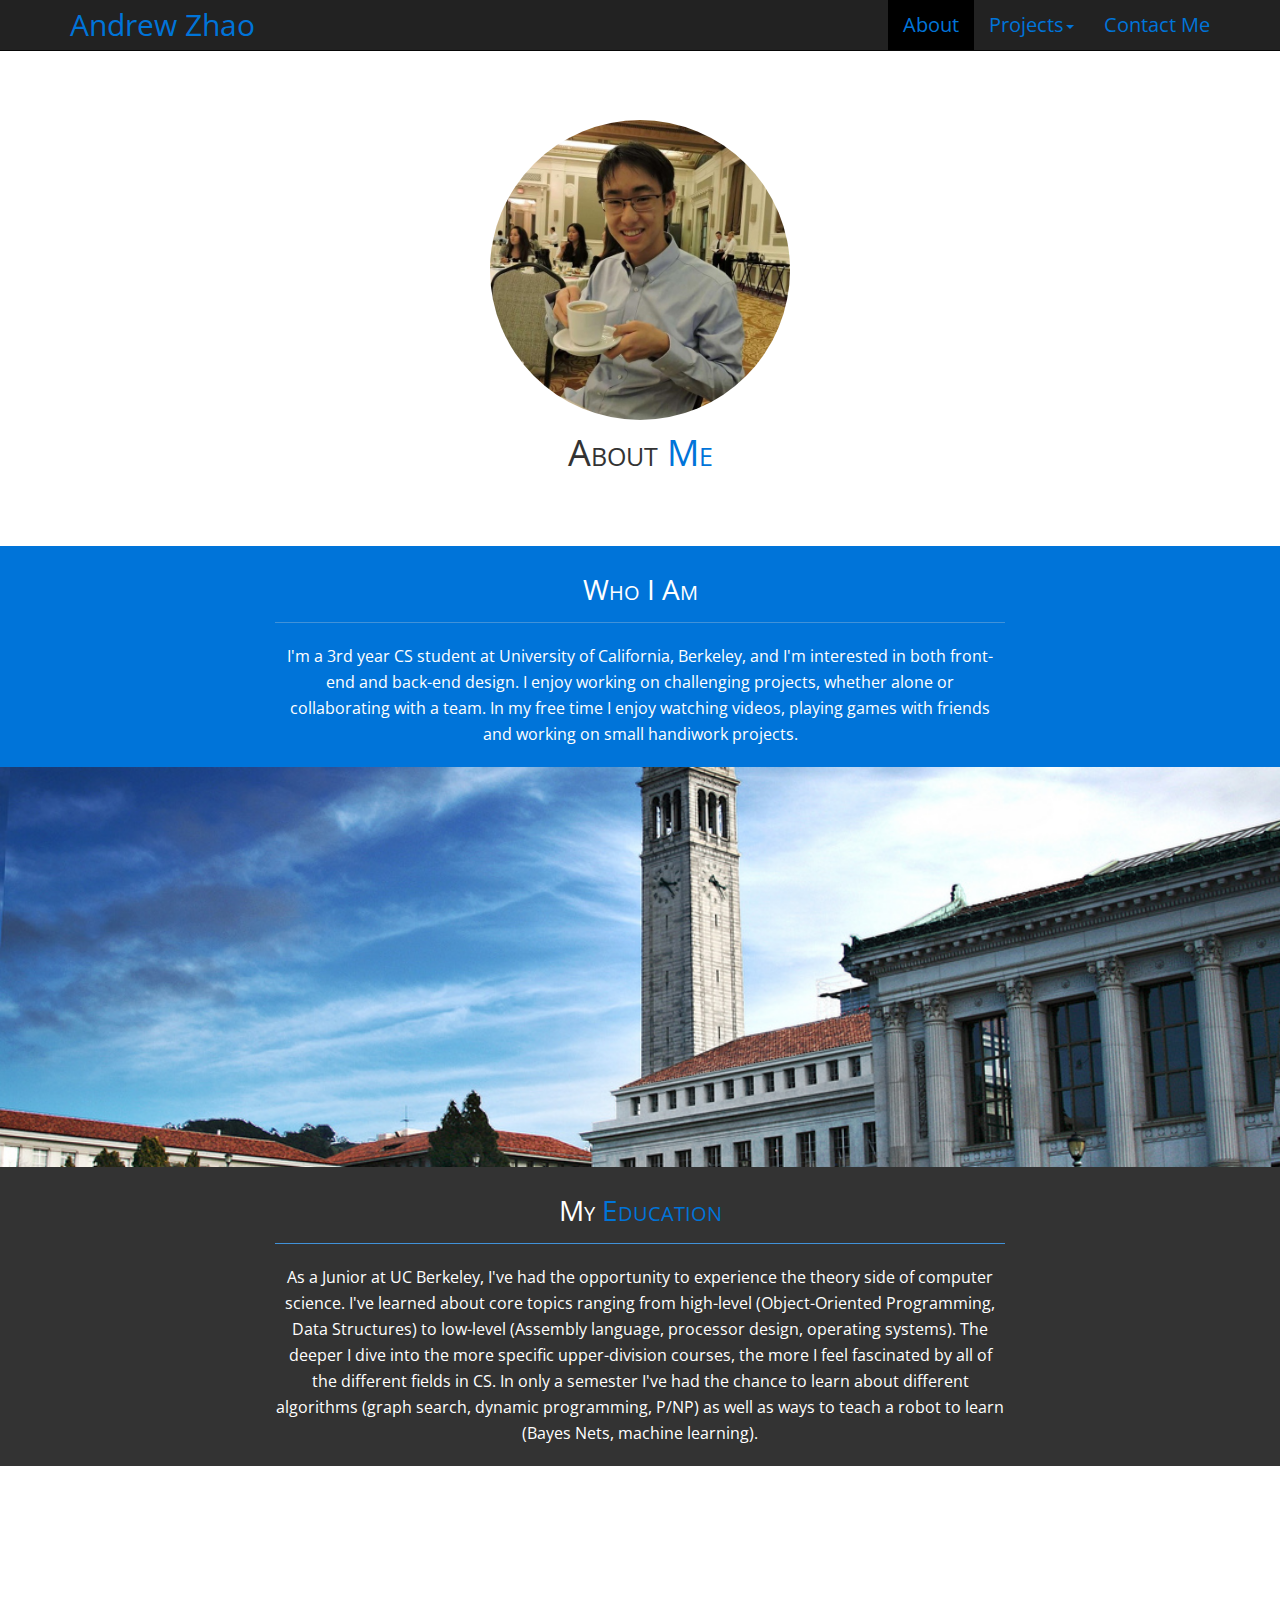
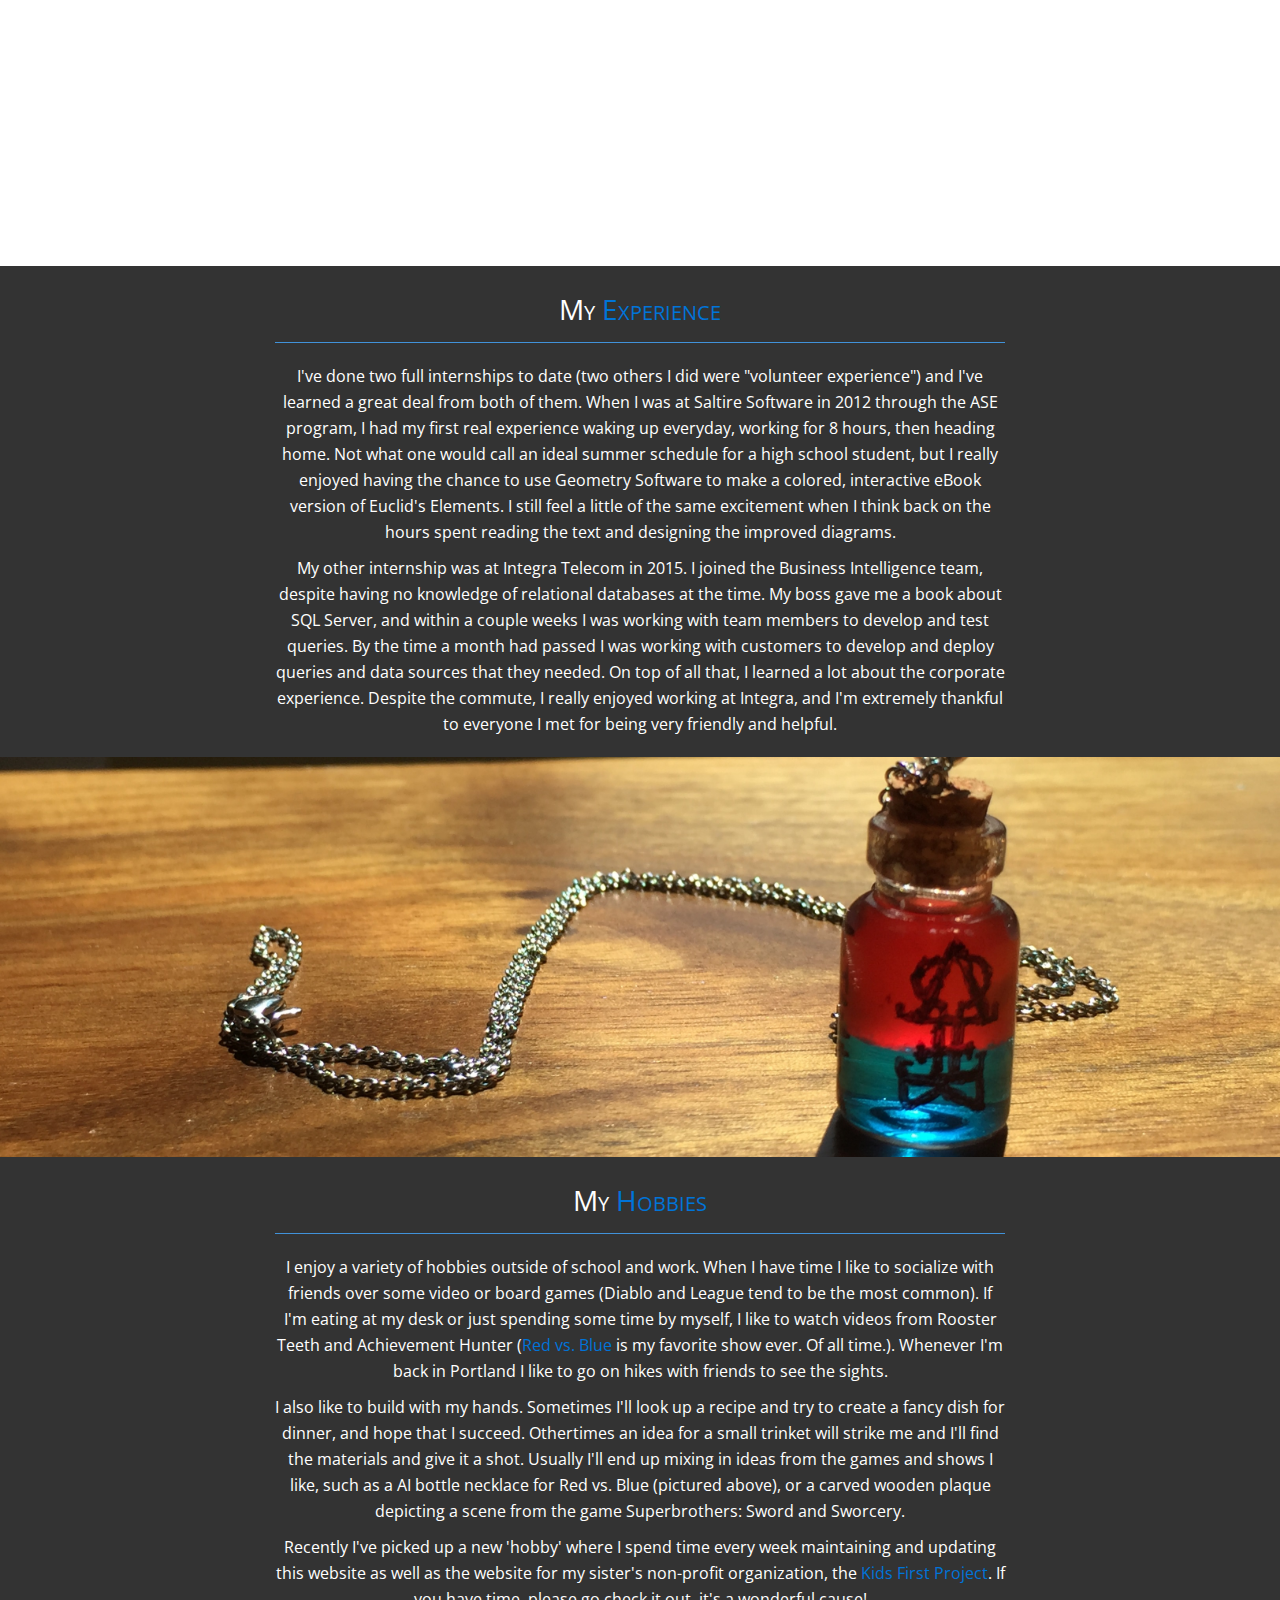
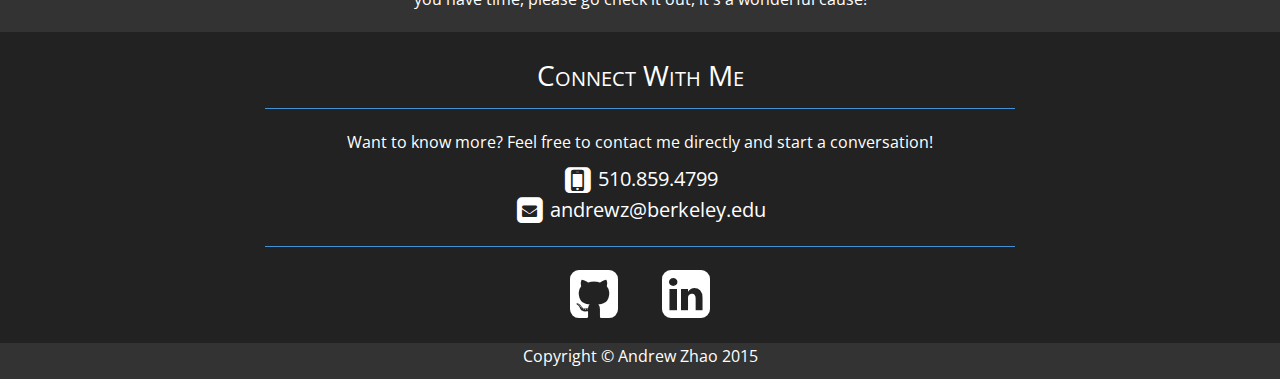
==== about.html @ 6370801f "Add about.html" ====
<!DOCTYPE html>
<html lang="en">

<head>

    <meta charset="utf-8">
    <meta http-equiv="X-UA-Compatible" content="IE=edge">
    <!-- Ensure proper mobile rendering + touch zoom -->
    <meta name="viewport" content="width=device-width, initial-scale=1">
    <meta name="description" content="">
    <meta name="author" content="">

    <title>Andrew Zhao | About</title>

    <!-- Bootstrap Core CSS -->
    <link href="css/bootstrap.min.css" rel="stylesheet">

    <!-- Font Awesome -->
    <link href="font-awesome/css/font-awesome.min.css" rel="stylesheet" type="text/css">
    
    <!-- Navbar Modification CSS -->
    <link href="css/navbar.css" rel="stylesheet">
    
    <!-- Style CSS -->
    <link href="css/style.css" rel="stylesheet">
    
    <!-- Font CSS -->
    <link href="css/font.css" rel="stylesheet">
    
    <!-- HTML5 Shim and Respond.js IE8 support of HTML5 elements and media queries -->
    <!-- WARNING: Respond.js doesn't work if you view the page via file:// -->
    <!--[if lt IE 9]>
        <script src="https://oss.maxcdn.com/libs/html5shiv/3.7.0/html5shiv.js"></script>
        <script src="https://oss.maxcdn.com/libs/respond.js/1.4.2/respond.min.js"></script>
    <![endif]-->

</head>

<body>

    <!-- Navigation -->
    <nav class="navbar navbar-inverse navbar-fixed-top" role="navigation">
        <div class="container">
            <!-- Brand and toggle get grouped for better mobile display -->
            <div class="navbar-header">
                <button type="button" class="navbar-toggle" data-toggle="collapse" data-target="#bs-example-navbar-collapse-1">
                    <span class="sr-only">Toggle navigation</span>
                    <span class="icon-bar"></span>
                    <span class="icon-bar"></span>
                    <span class="icon-bar"></span>
                </button>
                <a class="navbar-brand" href="index.html">Andrew Zhao</a>
            </div>
            <!-- Collect the nav links, forms, and other content for toggling -->
            <div class="collapse navbar-collapse" id="bs-example-navbar-collapse-1">
                <ul class="nav navbar-nav navbar-right">
                    <li class="active">
                        <a href="about.html">About</a>
                    </li>
                    <li class="dropdown">
                        <a href="projects.html" class="dropdown-toggle" data-toggle="dropdown">Projects<b class="caret"></b></a>

                        <ul class="dropdown-menu">
                            <li><a href="projects.html" class="">Overview</a></li>
                            <li><a href="personal.html" class="">Personal Projects</a></li>
                            <li><a href="class.html" class="">Class Projects</a></li>
                        </ul>
                    </li>
                    <li><a href="contact.html" class="">Contact Me</a></li>
                </ul>
            </div>
            <!-- /.navbar-collapse -->
        </div>
        <!-- /.container -->
    </nav>

    <!-- Page Content -->
    <header>
        <div class="container">
            <div class="row">
                <div class="col-md-8 col-md-offset-2 about-intro">
                    <img src="images/about/profile-event.jpg" class="img-circle img-reponsive center-block" width="300" height="300" alt="I don't actually drink coffee, but the smell is nice.">
                    <h1>About <span style="color:#0074d9">Me</span></h1>
                </div>
            </div>
        </div>
    </header>
    
    <section class="bg-primary">
        <div class="container">
            <div class="col-md-8 col-md-offset-2">
                <h2>Who I Am</h2>
                <hr>
                <p>I'm a 3rd year CS student at University of California, Berkeley, and I'm interested in both front-end and back-end design. I enjoy working on challenging projects, whether alone or collaborating with a team. In my free time I enjoy watching videos, playing games with friends and working on small handiwork projects.</p>
            </div>
        </div>
    </section>
    
    <section class="bg-about-education">
    </section>
    
    <section class="bg-gray">
        <div class="container">
            <div class="col-md-8 col-md-offset-2">
                <h2>My <span style="color:#0074d9">Education</span></h2>
                <hr>
                <p>As a Junior at UC Berkeley, I've had the opportunity to experience the theory side of computer science. I've learned about core topics ranging from high-level (Object-Oriented Programming, Data Structures) to low-level (Assembly language, processor design, operating systems). The deeper I dive into the more specific upper-division courses, the more I feel fascinated by all of the different fields in CS. In only a semester I've had the chance to learn about different algorithms (graph search, dynamic programming, P/NP) as well as ways to teach a robot to learn (Bayes Nets, machine learning).</p>
            </div>
        </div>
    </section>
    
    <section class="bg-about-experience">
    </section>
    
    <section class="bg-gray">
        <div class="container">
            <div class="col-md-8 col-md-offset-2">
                <h2>My <span style="color:#0074d9">Experience</span></h2>
                <hr>
                <p>I've done two full internships to date (two others I did were "volunteer experience") and I've learned a great deal from both of them. When I was at Saltire Software in 2012 through the ASE program, I had my first real experience waking up everyday, working for 8 hours, then heading home. Not what one would call an ideal summer schedule for a high school student, but I really enjoyed having the chance to use Geometry Software to make a colored, interactive eBook version of Euclid's Elements. I still feel a little of the same excitement when I think back on the hours spent reading the text and designing the improved diagrams.</p>
                <p>My other internship was at Integra Telecom in 2015. I joined the Business Intelligence team, despite having no knowledge of relational databases at the time. My boss gave me a book about SQL Server, and within a couple weeks I was working with team members to develop and test queries. By the time a month had passed I was working with customers to develop and deploy queries and data sources that they needed. On top of all that, I learned a lot about the corporate experience. Despite the commute, I really enjoyed working at Integra, and I'm extremely thankful to everyone I met for being very friendly and helpful.</p>
            </div>
        </div>
    </section>
    
    <section class="bg-about-hobbies">
    </section>
    
    <section class="bg-gray">
        <div class="container">
            <div class="col-md-8 col-md-offset-2">
                <h2>My <span style="color:#0074d9">Hobbies</span></h2>
                <hr>
                <p>I enjoy a variety of hobbies outside of school and work. When I have time I like to socialize with friends over some video or board games (Diablo and League tend to be the most common). If I'm eating at my desk or just spending some time by myself, I like to watch videos from Rooster Teeth and Achievement Hunter (<a href="https://roosterteeth.com/show/red-vs-blue"><span style="color:#0074d9">Red vs. Blue</span></a> is my favorite show ever. Of all time.). Whenever I'm back in Portland I like to go on hikes with friends to see the sights.</p>
                <p>I also like to build with my hands. Sometimes I'll look up a recipe and try to create a fancy dish for dinner, and hope that I succeed. Othertimes an idea for a small trinket will strike me and I'll find the materials and give it a shot. Usually I'll end up mixing in ideas from the games and shows I like, such as a AI bottle necklace for Red vs. Blue (pictured above), or a carved wooden plaque depicting a scene from the game Superbrothers: Sword and Sworcery.</p>
                <p>Recently I've picked up a new 'hobby' where I spend time every week maintaining and updating this website as well as the website for my sister's non-profit organization, the <a href="kidsfirstproject.org"><span style="color:#0074d9">Kids First Project</span></a>. If you have time, please go check it out, it's a wonderful cause!</p>
            </div>
        </div>
    </section>
    
    <!-- Contact -->
    <section class="contact">
        <div class="container">
            <div class="row">
                <div class="col-md-8 col-md-offset-2">
                    <h2>Connect With Me</h2>
                    <hr>
                    <p>Want to know more? Feel free to contact me directly and start a conversation!</p>
                    <div id="contact-info">
                        <div>
                            <a href="tel:510-859-4799">
                            <span class="fa-stack fa-2x">
                                <i class="fa fa-square fa-stack-2x text-primary fa-inverse"></i>
                                <i class="fa fa-mobile fa-stack-2x"></i>
                            </span>
                            510.859.4799
                        </a>
                        </div>
                        <div>
                            <a href="mailto:andrewz@berkeley.edu">
                                <span class="fa-stack fa-2x">
                                    <i class="fa fa-square fa-stack-2x text-primary fa-inverse"></i>
                                    <i class="fa fa-envelope fa-stack-1x"></i>
                                </span>
                                andrewz@berkeley.edu
                            </a>
                        </div>
                    </div>
                    <hr>
                    <ul class="list-inline center-block text-center" id="follow">
                        <li>
                            <a href="https://github.com/andrew-zhao">
                                <i class="fa fa-4x fa-github-square fa-inverse"></i>
                            </a>
                        </li>
                        <li>
                            <a href="www.linkedin.com/in/zhaoandrew">
                                <i class="fa fa-4x fa-linkedin-square fa-inverse"></i>
                            </a>
                        </li>
                    </ul>
                </div>
            </div>
        </div>
    </section>
    
    <!-- Footer -->
    <footer class="bg-gray">
        <div class="row">
            <div class="col-lg-12">
                <p>Copyright &copy; Andrew Zhao 2015</p>
            </div>
        </div>
    </footer>

    <!-- jQuery -->
    <script src="js/jquery.js"></script>

    <!-- Bootstrap Core JavaScript -->
    <script src="js/bootstrap.min.js"></script>

</body>

</html>
---- css/navbar.css ----
.navbar-nav > li > a {
    font-size:20px;
    padding-top:15px !important;
}

.navbar {
    min-height:50px !important;
}

.navbar-brand {
    font-size: 30px;
    padding-top: 15px;
}

.navbar-nav > .active {
    color:#fff;
    background-color: #000 !important;
}

.navbar-nav > .active > a,
.navbar-nav > .active > a:hover,
.navbar-nav > .active > a:focus {
    color:#fff;
    background-color: #000 !important;
}

.navbar-collapse {
    max-height: 50px;
}

body {
    padding-top: 70px;
}
---- css/style.css ----
header {
    padding-top: 50px;
    padding-bottom:70px;
}
    

#profile {
    text-align: center;
    vertical-align: middle;
}

#greeting {
    display: flex;
    height:200px;
}

#greeting div {
    align-self: center;
}

section {
    padding-top:10px;
    padding-bottom:10px;
}

/* Section designs */

.bg-primary {
    background-color:#0074d9;
    text-align: center;
}

.bg-white {
    background-color:#fff;
    text-align: center;
}

.bg-gray {
    background-color:#333333;
    text-align: center;
    color: #fff;
}

.contact {
    background-color:#222222;
    text-align: center;
    color: #fff;
}

/* Project Carousel styling */

#projectCarousel {
    min-height: 50%;
    max-height: 60%;
}

#projectCarousel .item,
#projectCarousel .item.active,
#projectCarousel .carousel-inner {
    height: 400px;
}

#projectCarousel .carousel-inner .item .col-xs-6 {
    max-width: 49%;
    overflow: hidden;
}

#projectCarousel .carousel-inner .item .col-xs-6 img {
    width: 100%;
    height: 100%;
    background-position: center;
    background-size: cover;
    overflow: hidden;
}

/* More Contact Section styling */

#contact-info div a {
    color: #fff;
    font-size:20px;
}

#contact-info div a span {
    color: #222222;
    font-size:15px;
}

#follow li {
    padding-left: 20px;
    padding-right: 20px;
}

/* About Me styling */

.about-intro h1 {
    text-align: center;
}

/* My Education background image */

@media screen and (max-height: 999px) {
    .bg-about-education {
        height: 400px;
        overflow: hidden;
        background-image:url("../images/about/UCBerkeleyCampus.jpg");
        background-size: cover;
        background-position: center;
    }
}

@media screen and (min-height: 1000px) {
    .bg-about-education {
        height: 600px;
        overflow: hidden;
        background-image:url("../images/about/UCBerkeleyCampus.jpg");
        background-size: cover;
        background-position: center;
    }
}

/* My Experience background image */

@media screen and (max-height: 999px) {
    .bg-about-experience {
        height: 400px;
        overflow: hidden;
        background-image:url("../images/about/experiences.jpg");
        background-size: cover;
        background-position: center;
    }
}

@media screen and (min-height: 1000px) {
    .bg-about-experience {
        height: 600px;
        overflow: hidden;
        background-image:url("../images/about/experiences.jpg");
        background-size: cover;
        background-position: center;
    }
}

/* My Hobbies background image */

@media screen and (max-height: 999px) {
    .bg-about-hobbies {
        height: 400px;
        overflow: hidden;
        background-image:url("../images/about/theta-bottle.jpg");
        background-size: cover;
        background-position: center;
    }
}

@media screen and (min-height: 1000px) {
    .bg-about-hobbies {
        height: 600px;
        overflow: hidden;
        background-image:url("../images/about/theta-bottle.jpg");
        background-size: cover;
        background-position: center;
    }
}
---- css/font.css ----
@import url(http://fonts.googleapis.com/css?family=Open+Sans:300);

body {
    -webkit-animation-delay: 0.1s;
    -webkit-animation-name: fontfix;
    -webkit-animation-duration: 0.1s;
    -webkit-animation-iteration-count: 1;
    -webkit-animation-timing-function: linear;
}

@-webkit-keyframes fontfix {
    from { opacity: 1; }
    to   { opacity: 1; }
}

h1 {
	font-family: 'Open Sans', sans-serif;
	font-size: 36px;
	font-style: normal;
	font-variant: small-caps;
	font-weight: normal;
	line-height: 26px;
}

h2 {
	font-family: 'Open Sans', sans-serif;
	font-size: 28px;
	font-style: normal;
	font-variant: small-caps;
	font-weight: normal;
	line-height: 26px;
}

h3, h4, h5, h6 {
	font-family: 'Open Sans', sans-serif;
	font-size: 24px;
	font-style: normal;
	font-variant: small-caps;
	font-weight: normal;
	line-height: 26px;
}

a, li {
    font-family: 'Open Sans', sans-serif;
}

p {
	font-family: 'Open Sans', sans-serif;
	font-size: 16px;
	font-style: normal;
	font-variant: normal;
	font-weight: 400;
	line-height: 26px;
}

blockquote {
	font-family: 'Open Sans', sans-serif;
	font-size: 20px;
	font-style: normal;
	font-variant: normal;
	font-weight: bold;
	line-height: 26px;
}

pre {
	font-family: 'Open Sans', sans-serif;
	font-size: 13px;
	font-style: normal;
	font-variant: normal;
	font-weight: normal;
	line-height: 26px;
}
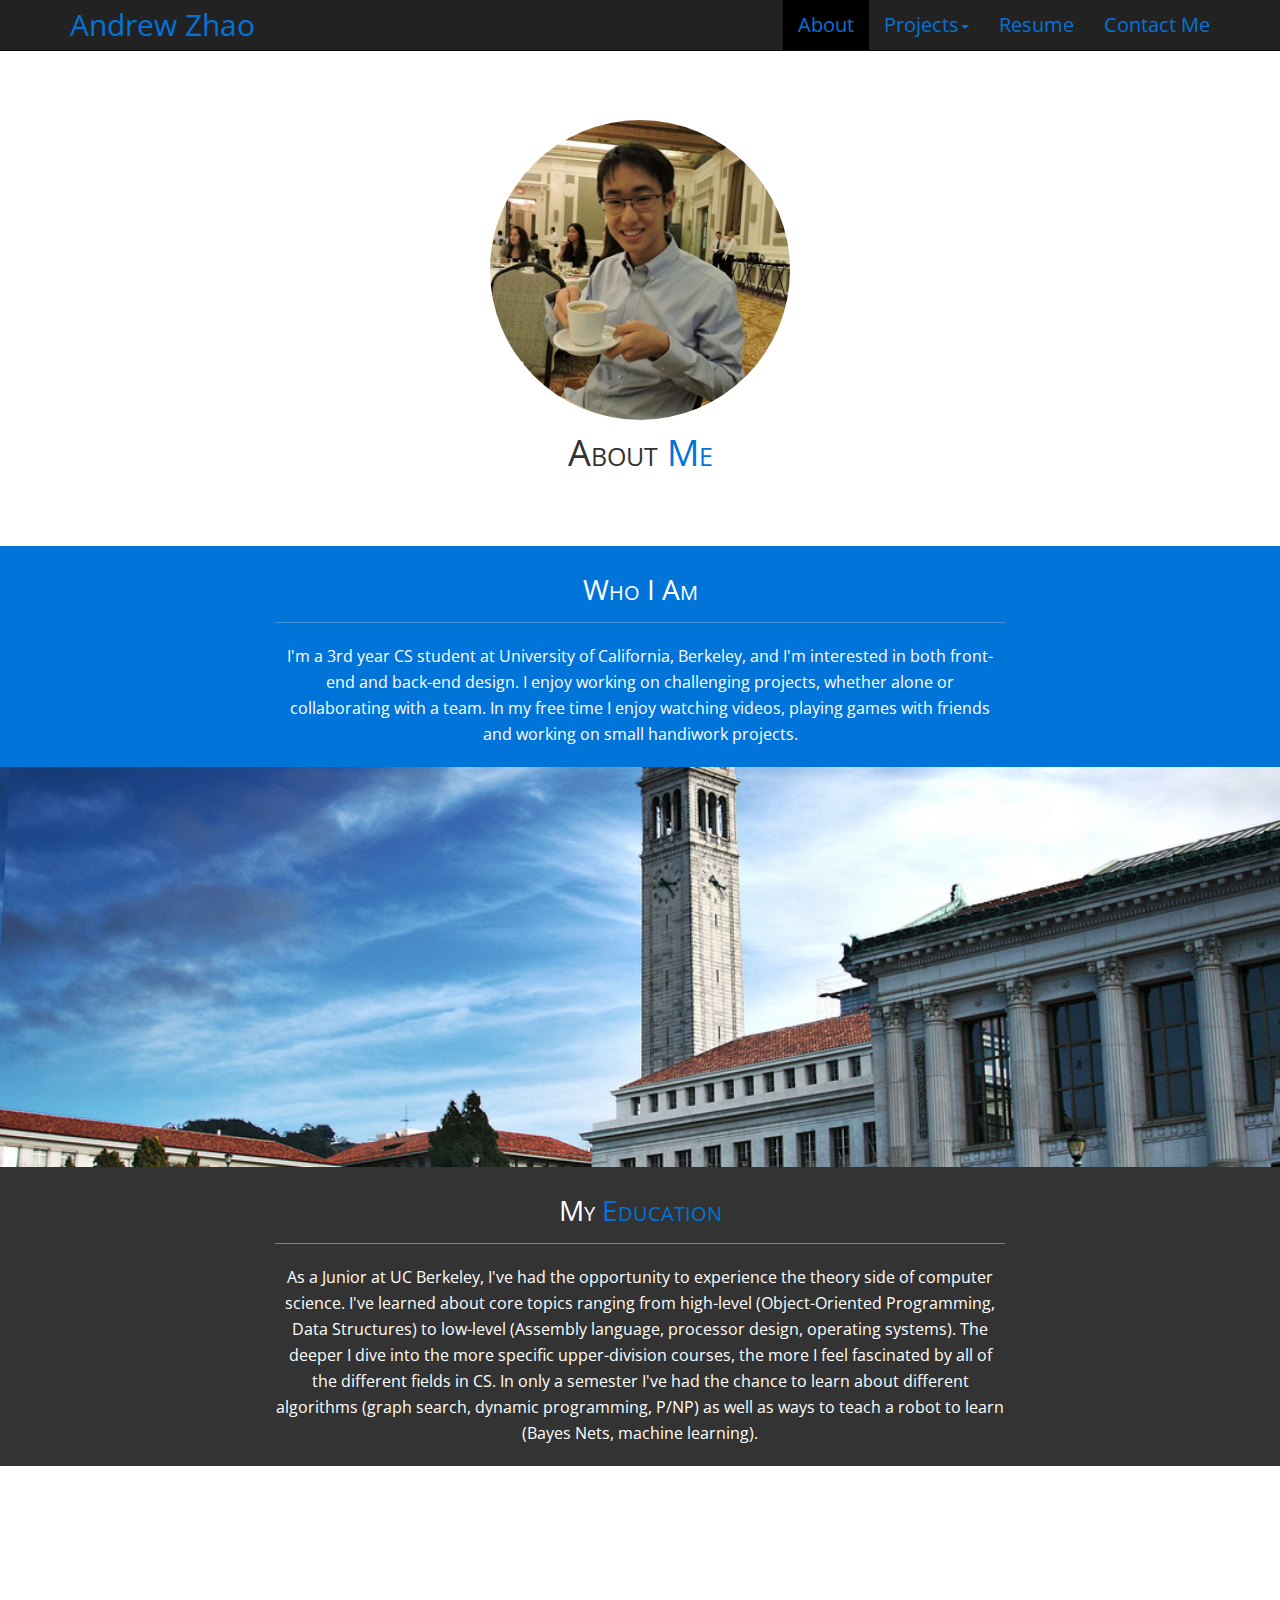
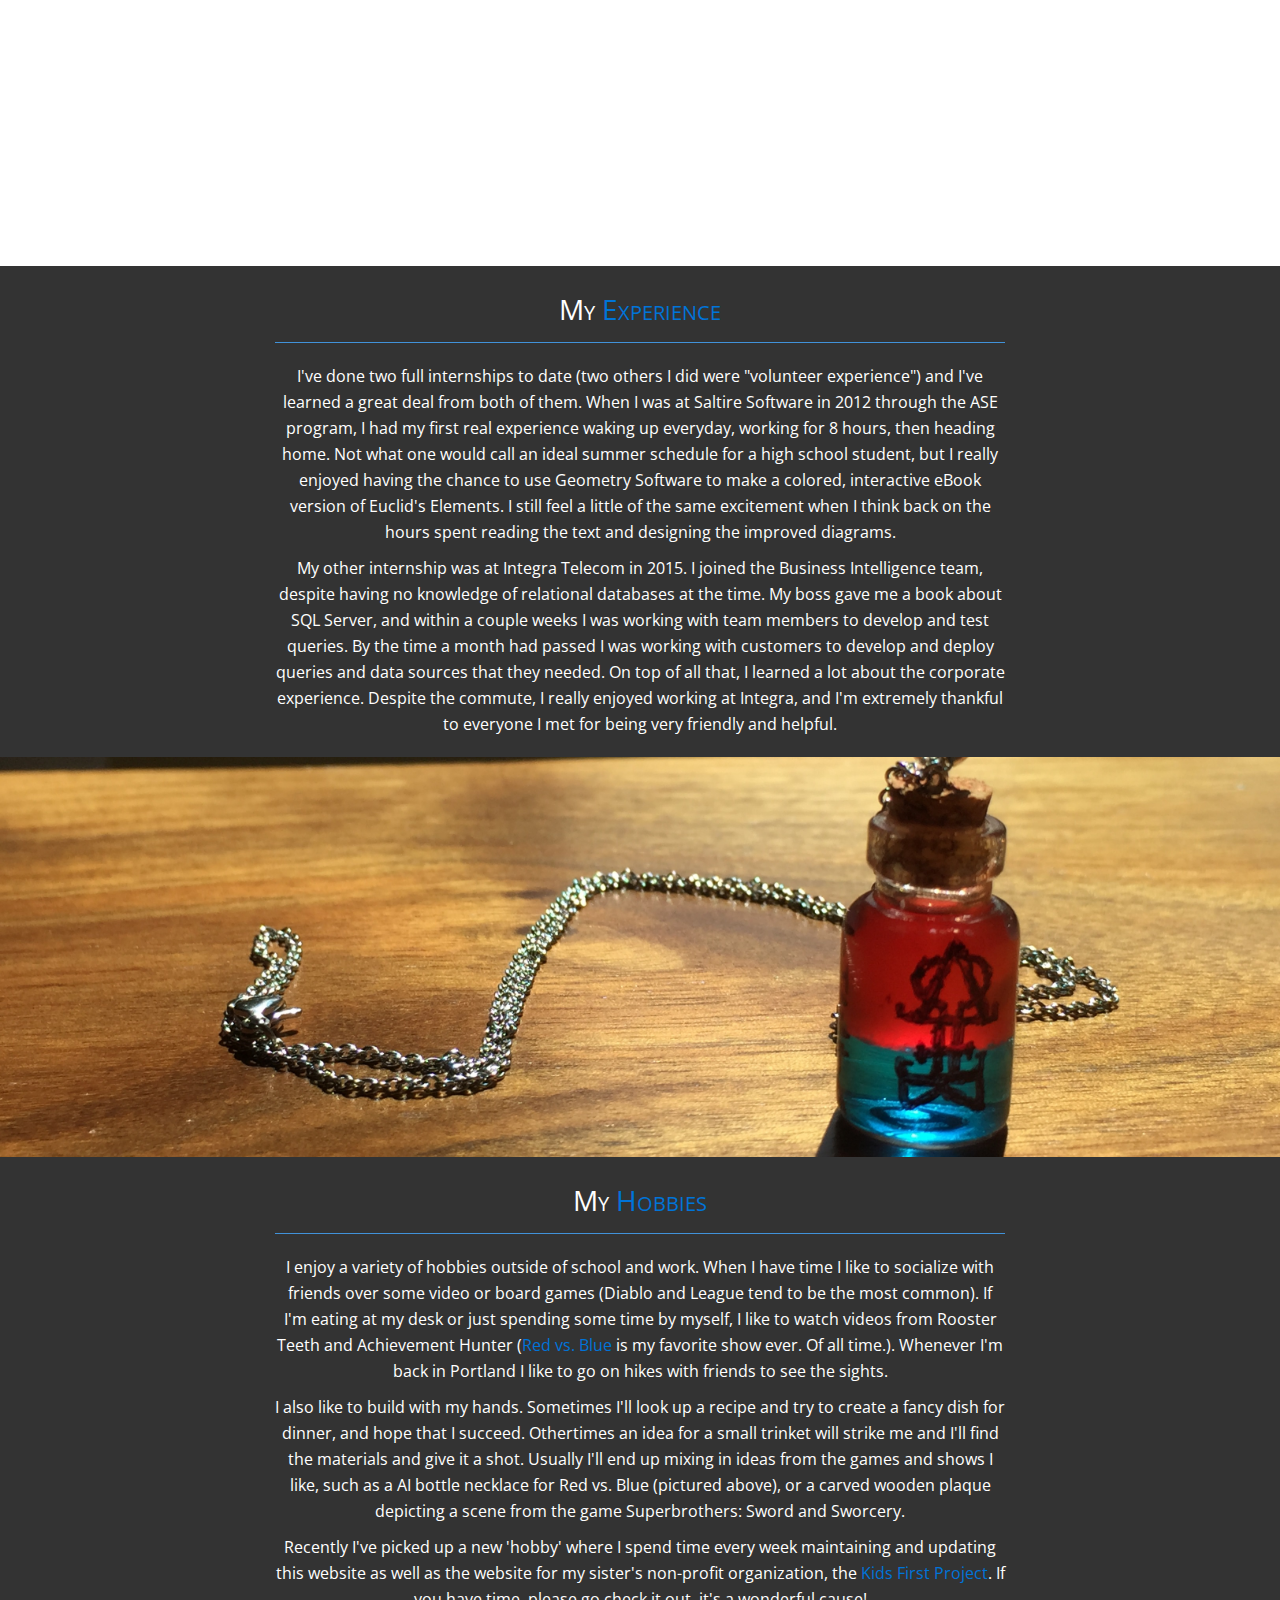
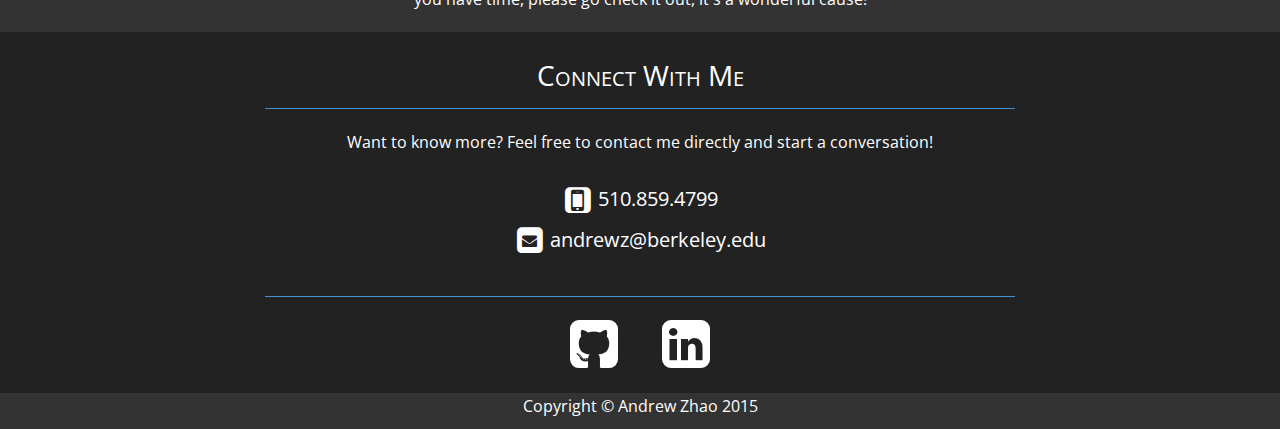
==== commit 0fababcc: "Add Resume" ====
--- a/about.html
+++ b/about.html
@@ -66,6 +66,7 @@
                             <li><a href="class.html" class="">Class Projects</a></li>
                         </ul>
                     </li>
+                    <li><a href="contact.html#resume" class="">Resume</a></li>
                     <li><a href="contact.html" class="">Contact Me</a></li>
                 </ul>
             </div>
--- a/css/style.css
+++ b/css/style.css
@@ -67,13 +67,21 @@
 
 #projectCarousel .carousel-inner .item .col-xs-6 img {
     width: 100%;
-    height: 100%;
-    background-position: center;
-    background-size: cover;
+    max-height 400px;
     overflow: hidden;
 }
 
 /* More Contact Section styling */
+
+#contact-info {
+    padding-top: 15px;
+    padding-bottom: 15px;
+}
+
+#contact-info div {
+    padding-top: 5px;
+    padding-bottom: 5px;
+}
 
 #contact-info div a {
     color: #fff;
@@ -160,4 +168,62 @@
         background-size: cover;
         background-position: center;
     }
+}
+
+/* Project Portfolio styling */
+
+.project-portfolio .row .col-md-7 img {
+    max-height: 450px;
+}
+
+.skills-list {
+    padding-top:10px;
+    padding-bottom:10px;
+}
+
+.skills-list li:first-child {
+    border: 1px solid #000000;
+    border-radius: 5px;
+}
+
+.skills-list .skill-html {
+    border-radius: 5px;
+    background-color:#4488dd;
+    color:white;
+}
+
+.skills-list .skill-CSS {
+    border-radius: 5px;
+    background-color:#4488dd;
+    color:white;
+}
+
+.skills-list .skill-js {
+    border-radius: 5px;
+    background-color:#4488dd;
+    color:white;
+}
+
+.skills-list .skill-bootstrap {
+    border-radius: 5px;
+    background-color:#4488dd;
+    color:white;
+}
+
+.skills-list .skill-rails {
+    border-radius: 5px;
+    background-color:#dd4455;
+    color:white;
+}
+
+.skills-list .skill-MSS {
+    border-radius: 5px;
+    background-color:#dd4455;
+    color:white;
+}
+
+.skills-list .skill-python {
+    border-radius: 5px;
+    background-color:#dd9955;
+    color:white;
 }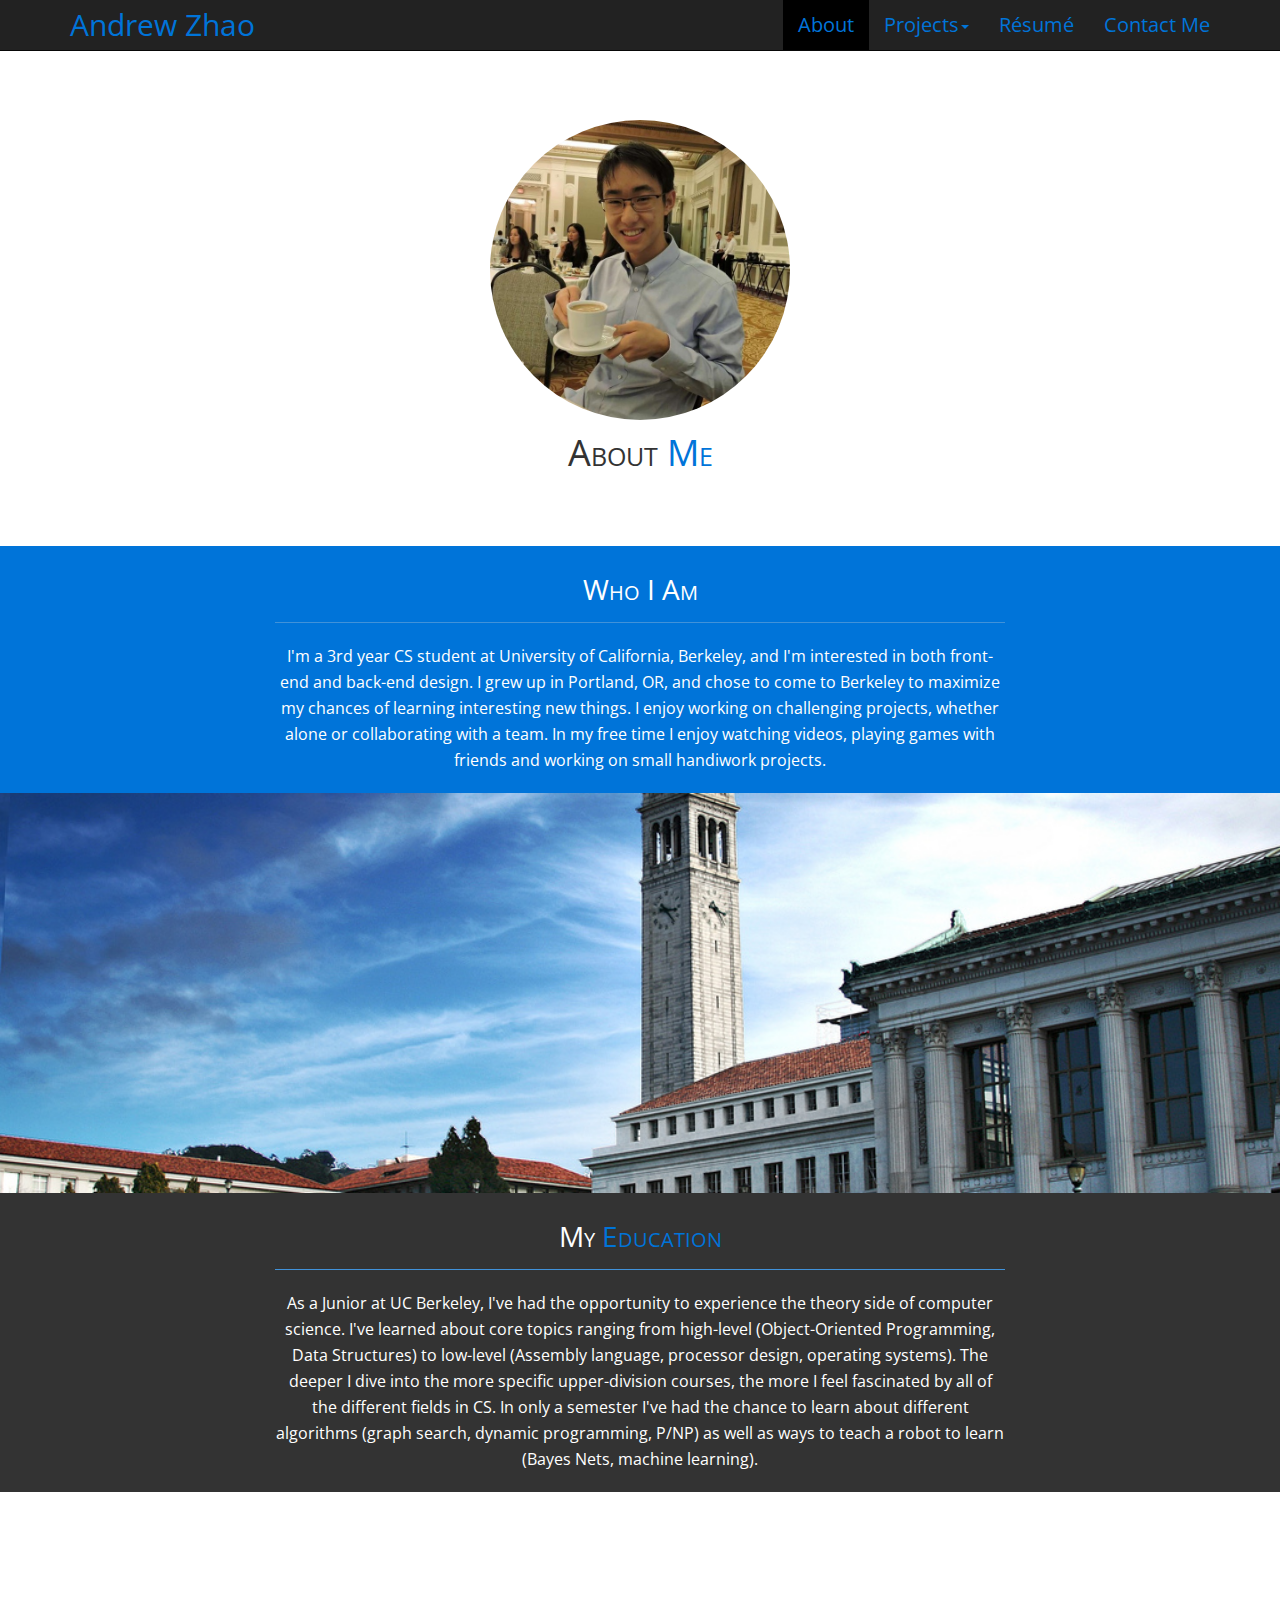
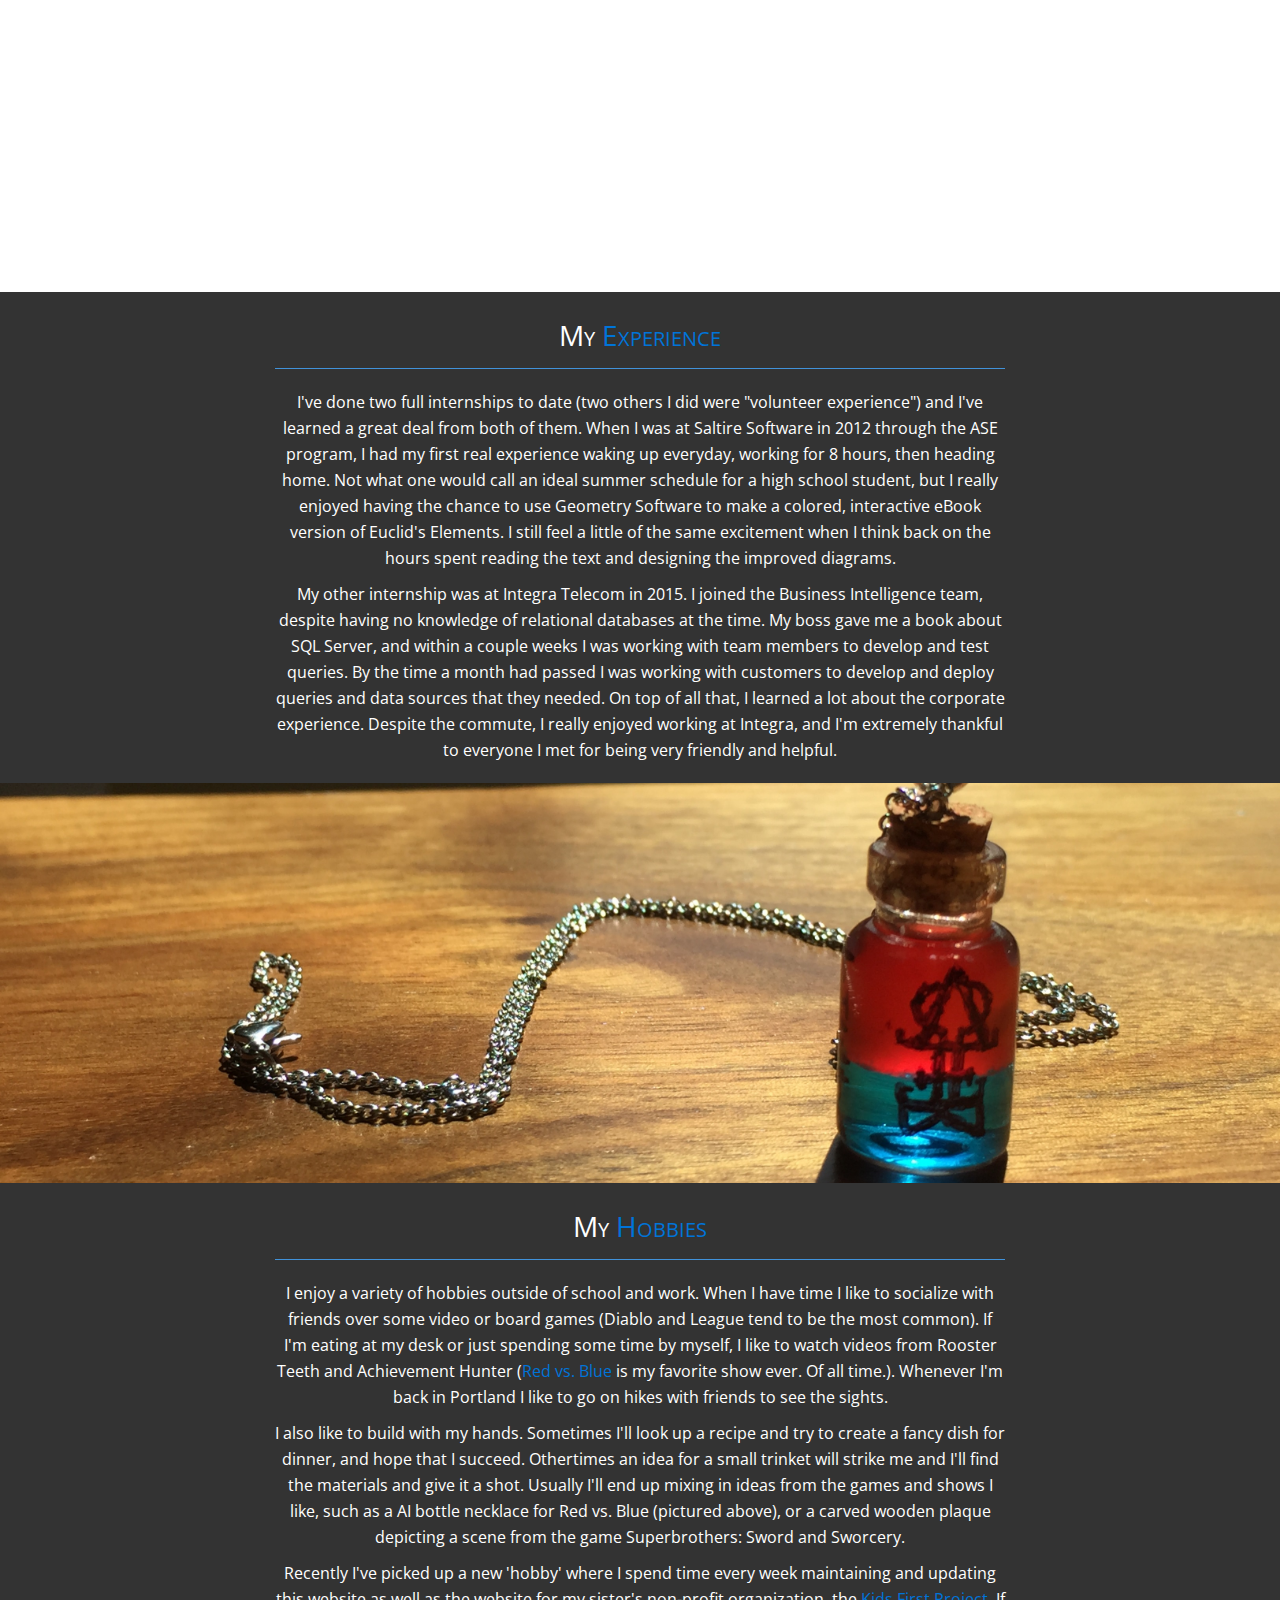
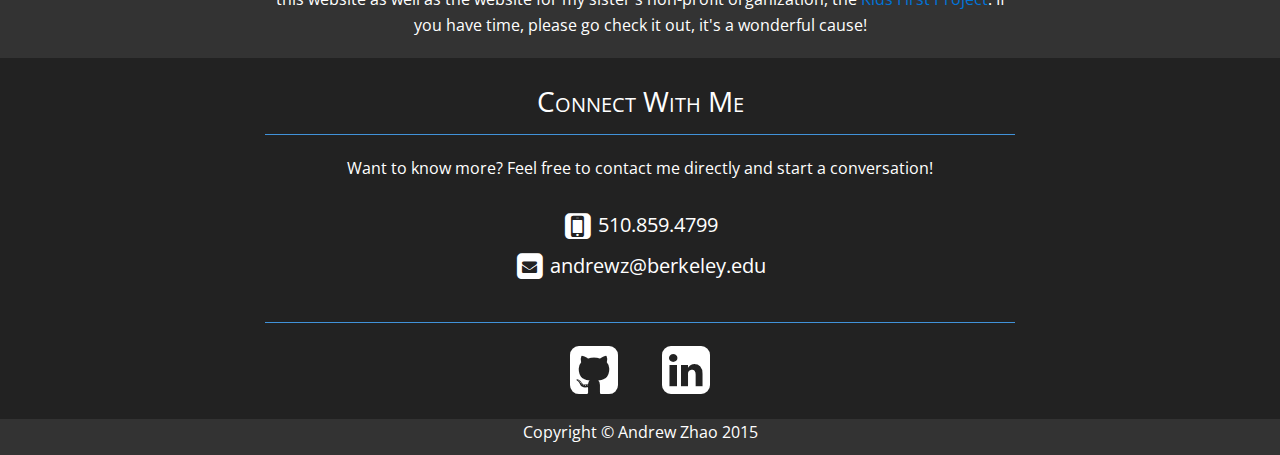
==== commit 779a758d: "Change resume to résumé" ====
--- a/about.html
+++ b/about.html
@@ -66,7 +66,7 @@
                             <li><a href="class.html" class="">Class Projects</a></li>
                         </ul>
                     </li>
-                    <li><a href="contact.html#resume" class="">Resume</a></li>
+                    <li><a href="contact.html#resume" class="">Résumé</a></li>
                     <li><a href="contact.html" class="">Contact Me</a></li>
                 </ul>
             </div>
@@ -92,7 +92,7 @@
             <div class="col-md-8 col-md-offset-2">
                 <h2>Who I Am</h2>
                 <hr>
-                <p>I'm a 3rd year CS student at University of California, Berkeley, and I'm interested in both front-end and back-end design. I enjoy working on challenging projects, whether alone or collaborating with a team. In my free time I enjoy watching videos, playing games with friends and working on small handiwork projects.</p>
+                <p>I'm a 3rd year CS student at University of California, Berkeley, and I'm interested in both front-end and back-end design. I grew up in Portland, OR, and chose to come to Berkeley to maximize my chances of learning interesting new things. I enjoy working on challenging projects, whether alone or collaborating with a team. In my free time I enjoy watching videos, playing games with friends and working on small handiwork projects.</p>
             </div>
         </div>
     </section>
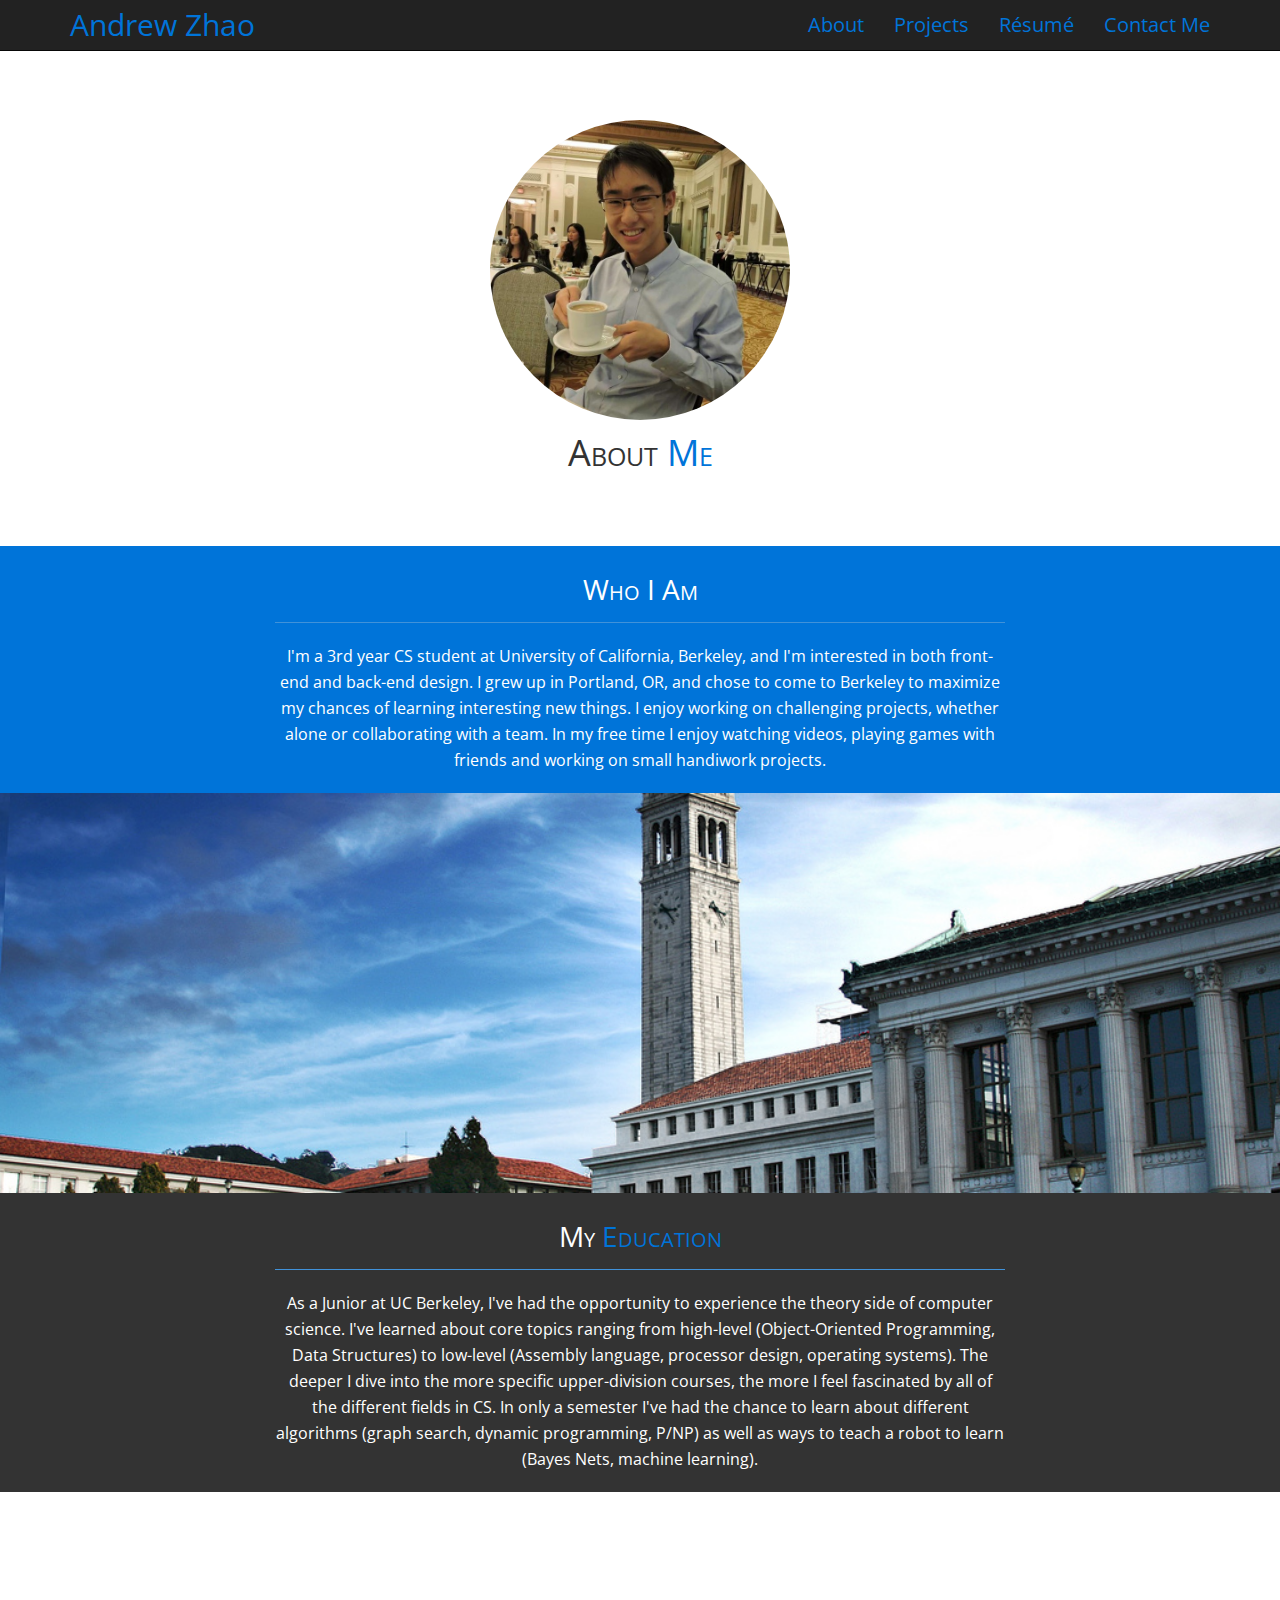
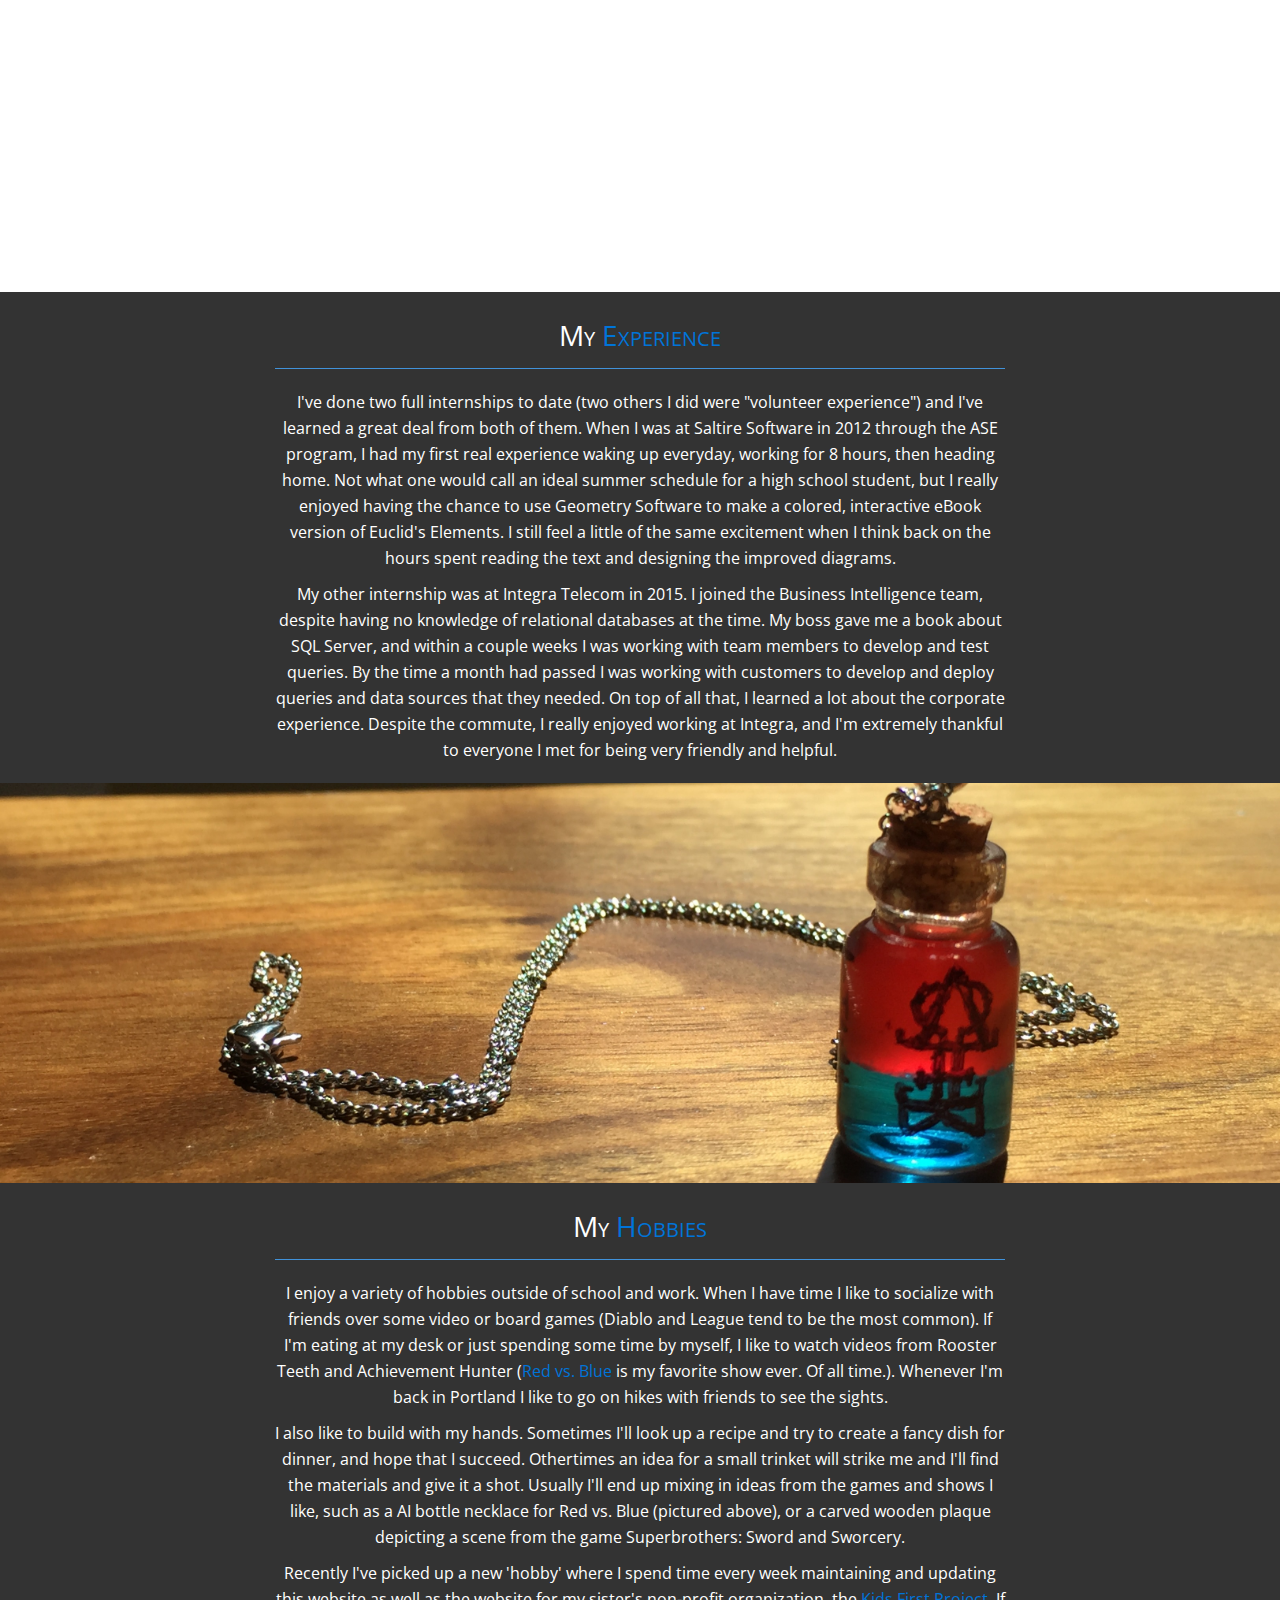
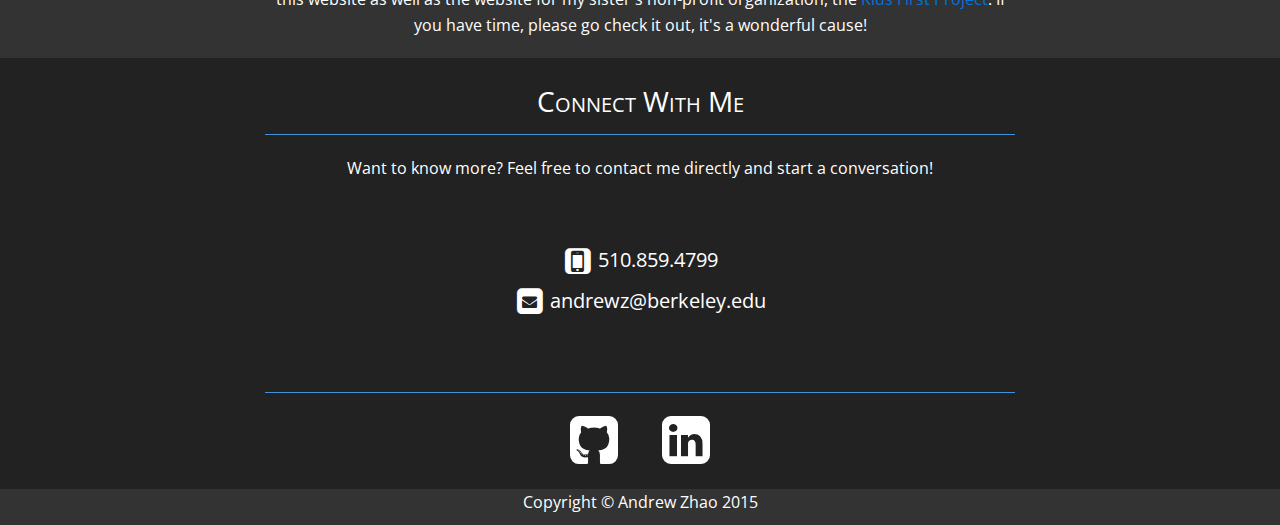
==== commit c415dc7a: "Consolidated Projects Pages" ====
--- a/about.html
+++ b/about.html
@@ -54,19 +54,9 @@
             <!-- Collect the nav links, forms, and other content for toggling -->
             <div class="collapse navbar-collapse" id="bs-example-navbar-collapse-1">
                 <ul class="nav navbar-nav navbar-right">
-                    <li class="active">
-                        <a href="about.html">About</a>
-                    </li>
-                    <li class="dropdown">
-                        <a href="projects.html" class="dropdown-toggle" data-toggle="dropdown">Projects<b class="caret"></b></a>
-
-                        <ul class="dropdown-menu">
-                            <li><a href="projects.html" class="">Overview</a></li>
-                            <li><a href="personal.html" class="">Personal Projects</a></li>
-                            <li><a href="class.html" class="">Class Projects</a></li>
-                        </ul>
-                    </li>
-                    <li><a href="contact.html#resume" class="">Résumé</a></li>
+                    <li><a href="about.html">About</a></li>
+                    <li><a href="projects.html" class="">Projects</a></li>
+                    <li><a href="resume.html" class="">Résumé</a></li>
                     <li><a href="contact.html" class="">Contact Me</a></li>
                 </ul>
             </div>
--- a/css/style.css
+++ b/css/style.css
@@ -172,6 +172,10 @@
 
 /* Project Portfolio styling */
 
+.project-portfolio {
+    padding-bottom: 30px;
+}
+
 .project-portfolio .row .col-md-7 img {
     max-height: 450px;
 }
@@ -186,44 +190,39 @@
     border-radius: 5px;
 }
 
-.skills-list .skill-html {
+.skills-list .skill-html,
+.skills-list .skill-CSS,
+.skills-list .skill-js,
+.skills-list .skill-bootstrap {
     border-radius: 5px;
     background-color:#4488dd;
     color:white;
 }
 
-.skills-list .skill-CSS {
-    border-radius: 5px;
-    background-color:#4488dd;
-    color:white;
-}
-
-.skills-list .skill-js {
-    border-radius: 5px;
-    background-color:#4488dd;
-    color:white;
-}
-
-.skills-list .skill-bootstrap {
-    border-radius: 5px;
-    background-color:#4488dd;
-    color:white;
-}
-
-.skills-list .skill-rails {
+.skills-list .skill-rails,
+.skills-list .skill-MSS {
     border-radius: 5px;
     background-color:#dd4455;
     color:white;
 }
 
-.skills-list .skill-MSS {
-    border-radius: 5px;
-    background-color:#dd4455;
-    color:white;
-}
-
-.skills-list .skill-python {
+.skills-list .skill-python,
+.skills-list .skill-geometry-expressions,
+.skills-list .skill-iBook {
     border-radius: 5px;
     background-color:#dd9955;
     color:white;
+}
+
+/* Contact Styling */
+.contact-header {
+    padding-top: 150px;
+    padding-bottom: 70px;
+    margin-top: 0px;
+    margin-top: 0px;
+}
+
+.contact .container .row .col-md-8 #contact-info {
+    padding-top: 50px;
+    padding-bottom: 50px;
 }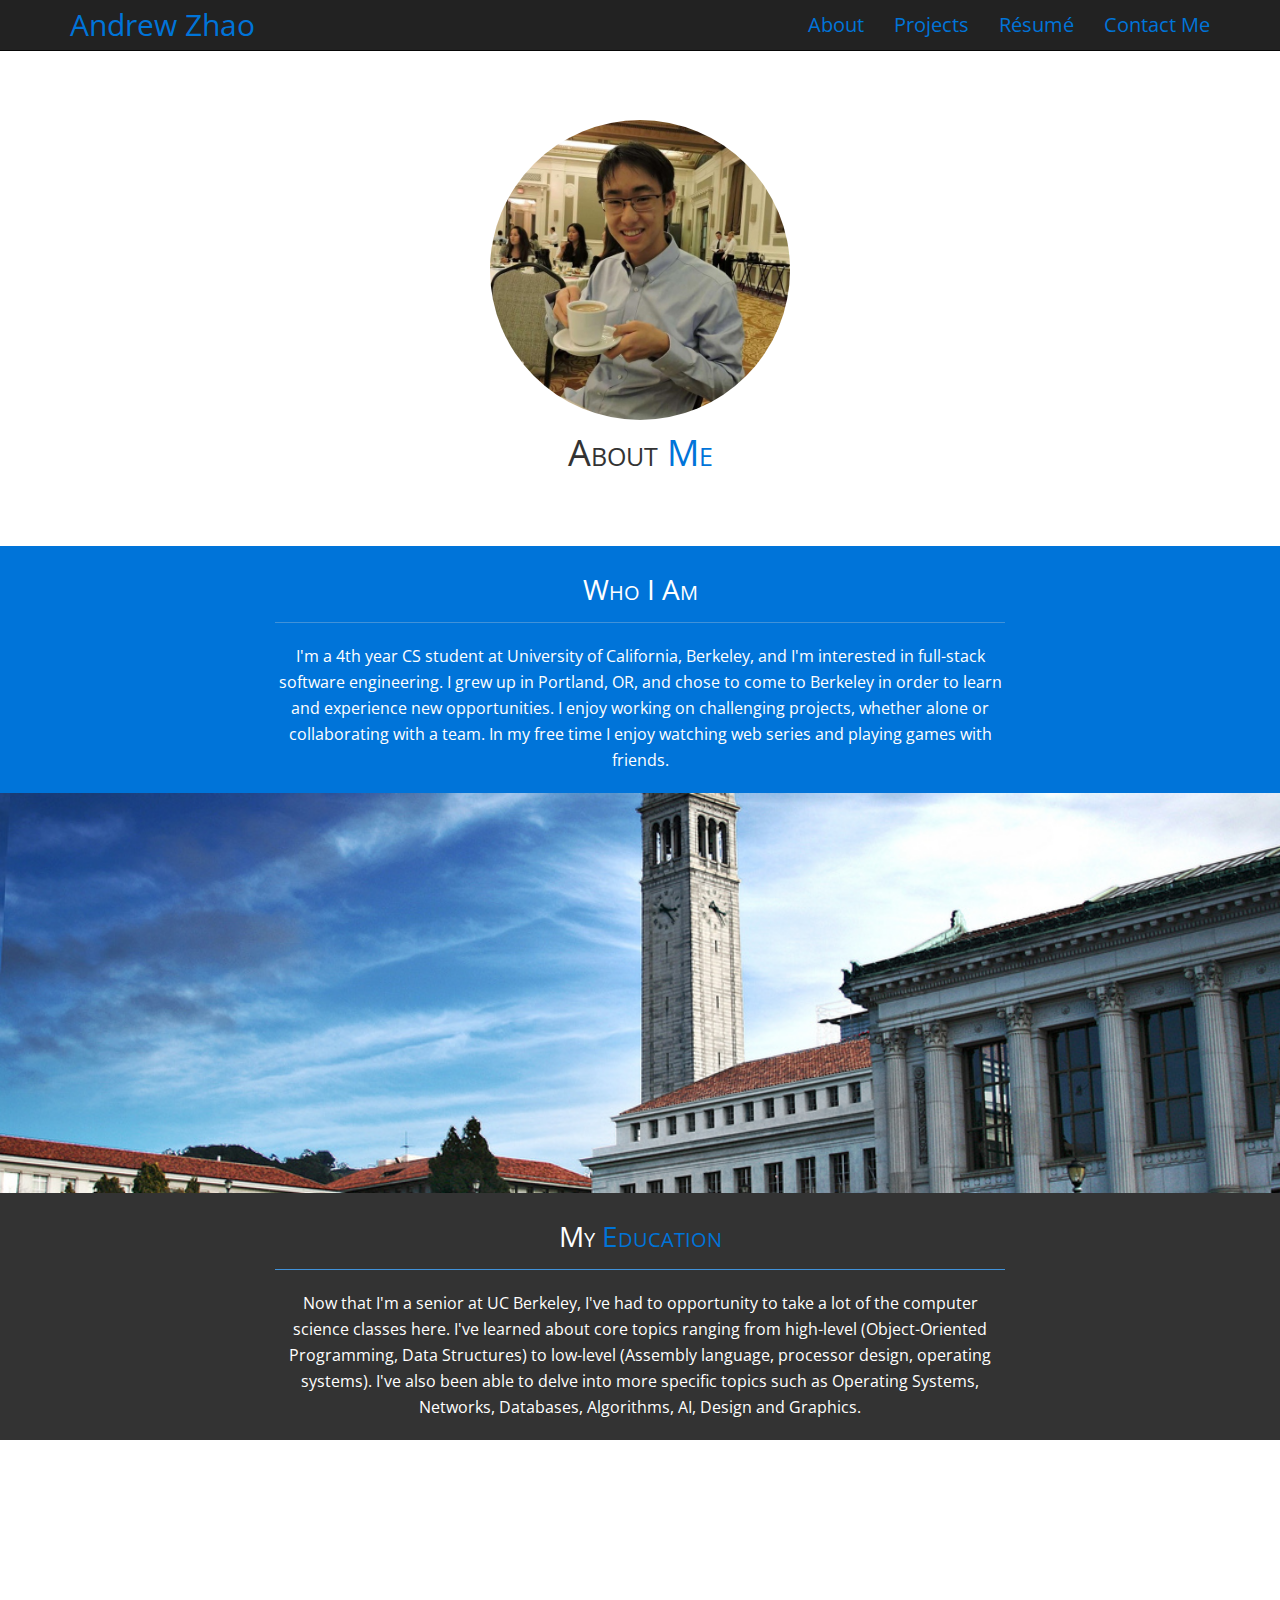
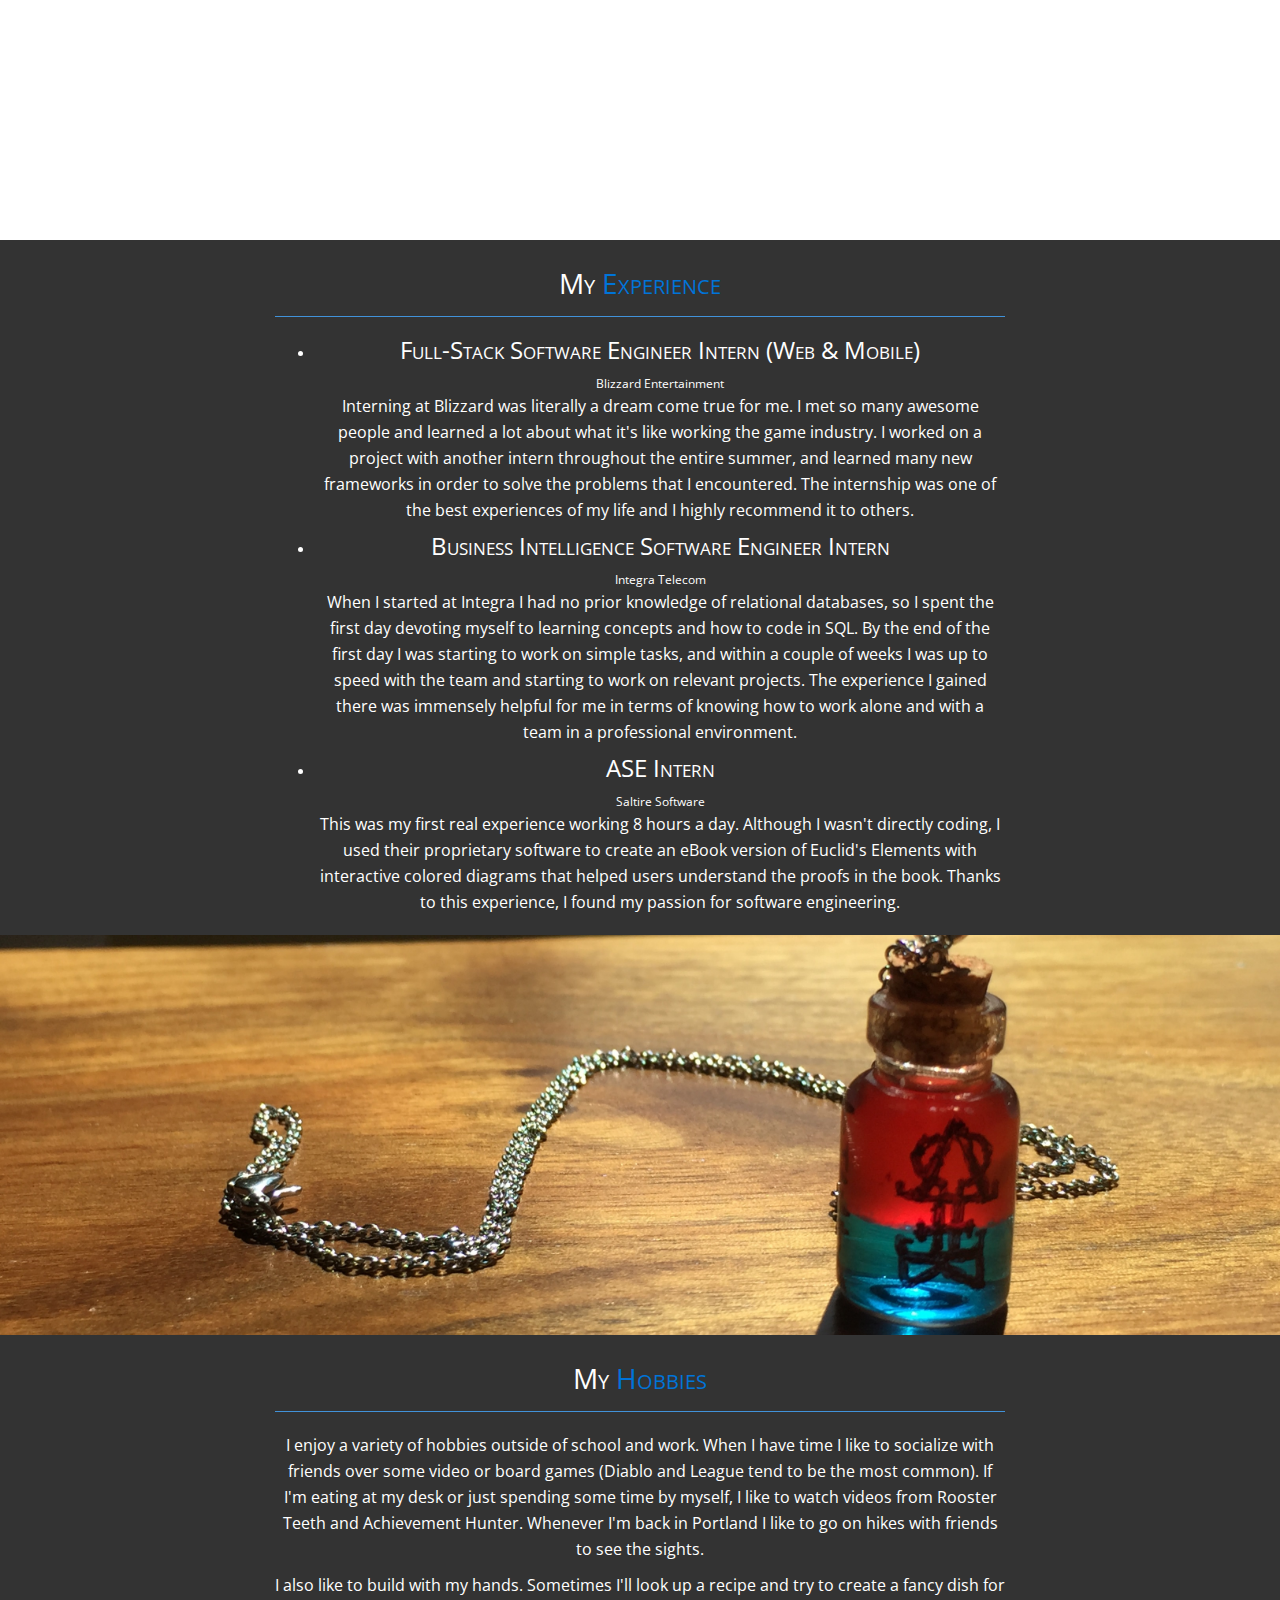
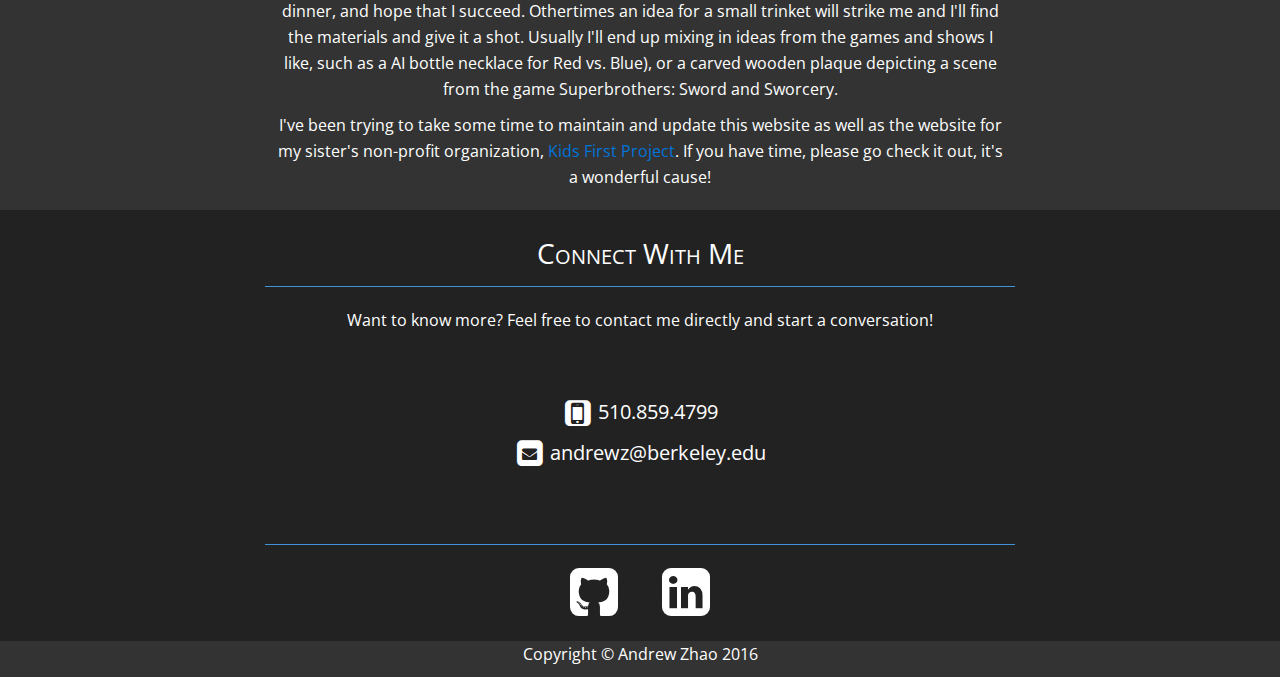
==== commit 75937db6: "Update Information and Footers" ====
--- a/about.html
+++ b/about.html
@@ -17,16 +17,16 @@
 
     <!-- Font Awesome -->
     <link href="font-awesome/css/font-awesome.min.css" rel="stylesheet" type="text/css">
-    
+
     <!-- Navbar Modification CSS -->
     <link href="css/navbar.css" rel="stylesheet">
-    
+
     <!-- Style CSS -->
     <link href="css/style.css" rel="stylesheet">
-    
+
     <!-- Font CSS -->
     <link href="css/font.css" rel="stylesheet">
-    
+
     <!-- HTML5 Shim and Respond.js IE8 support of HTML5 elements and media queries -->
     <!-- WARNING: Respond.js doesn't work if you view the page via file:// -->
     <!--[if lt IE 9]>
@@ -76,59 +76,112 @@
             </div>
         </div>
     </header>
-    
+
     <section class="bg-primary">
         <div class="container">
             <div class="col-md-8 col-md-offset-2">
                 <h2>Who I Am</h2>
                 <hr>
-                <p>I'm a 3rd year CS student at University of California, Berkeley, and I'm interested in both front-end and back-end design. I grew up in Portland, OR, and chose to come to Berkeley to maximize my chances of learning interesting new things. I enjoy working on challenging projects, whether alone or collaborating with a team. In my free time I enjoy watching videos, playing games with friends and working on small handiwork projects.</p>
-            </div>
-        </div>
-    </section>
-    
+                <p>
+                  I'm a 4th year CS student at University of California, Berkeley, and I'm interested in full-stack software engineering.
+                  I grew up in Portland, OR, and chose to come to Berkeley in order to learn and experience new opportunities.
+                  I enjoy working on challenging projects, whether alone or collaborating with a team. In my free time I enjoy
+                  watching web series and playing games with friends.
+                </p>
+            </div>
+        </div>
+    </section>
+
     <section class="bg-about-education">
     </section>
-    
+
     <section class="bg-gray">
         <div class="container">
             <div class="col-md-8 col-md-offset-2">
                 <h2>My <span style="color:#0074d9">Education</span></h2>
                 <hr>
-                <p>As a Junior at UC Berkeley, I've had the opportunity to experience the theory side of computer science. I've learned about core topics ranging from high-level (Object-Oriented Programming, Data Structures) to low-level (Assembly language, processor design, operating systems). The deeper I dive into the more specific upper-division courses, the more I feel fascinated by all of the different fields in CS. In only a semester I've had the chance to learn about different algorithms (graph search, dynamic programming, P/NP) as well as ways to teach a robot to learn (Bayes Nets, machine learning).</p>
-            </div>
-        </div>
-    </section>
-    
+                <p>
+                  Now that I'm a senior at UC Berkeley, I've had to opportunity to take a lot of the computer science classes here.
+                  I've learned about core topics ranging from high-level (Object-Oriented Programming, Data Structures) to low-level
+                  (Assembly language, processor design, operating systems). I've also been able to delve into more specific topics
+                  such as Operating Systems, Networks, Databases, Algorithms, AI, Design and Graphics.
+                </p>
+            </div>
+        </div>
+    </section>
+
     <section class="bg-about-experience">
     </section>
-    
+
     <section class="bg-gray">
         <div class="container">
             <div class="col-md-8 col-md-offset-2">
                 <h2>My <span style="color:#0074d9">Experience</span></h2>
                 <hr>
-                <p>I've done two full internships to date (two others I did were "volunteer experience") and I've learned a great deal from both of them. When I was at Saltire Software in 2012 through the ASE program, I had my first real experience waking up everyday, working for 8 hours, then heading home. Not what one would call an ideal summer schedule for a high school student, but I really enjoyed having the chance to use Geometry Software to make a colored, interactive eBook version of Euclid's Elements. I still feel a little of the same excitement when I think back on the hours spent reading the text and designing the improved diagrams.</p>
-                <p>My other internship was at Integra Telecom in 2015. I joined the Business Intelligence team, despite having no knowledge of relational databases at the time. My boss gave me a book about SQL Server, and within a couple weeks I was working with team members to develop and test queries. By the time a month had passed I was working with customers to develop and deploy queries and data sources that they needed. On top of all that, I learned a lot about the corporate experience. Despite the commute, I really enjoyed working at Integra, and I'm extremely thankful to everyone I met for being very friendly and helpful.</p>
-            </div>
-        </div>
-    </section>
-    
+                <ul>
+                  <li>
+                    <h4>Full-Stack Software Engineer Intern (Web & Mobile)</h4>
+                    <small>Blizzard Entertainment</small>
+                    <p>
+                      Interning at Blizzard was literally a dream come true for me. I met so many awesome people and learned a lot
+                      about what it's like working the game industry. I worked on a project with another intern throughout the entire
+                      summer, and learned many new frameworks in order to solve the problems that I encountered. The internship was
+                      one of the best experiences of my life and I highly recommend it to others.
+                    </p>
+                  </li>
+                  <li>
+                    <h4>Business Intelligence Software Engineer Intern</h4>
+                    <small>Integra Telecom</small>
+                    <p>
+                      When I started at Integra I had no prior knowledge of relational databases, so I spent the first day devoting
+                      myself to learning concepts and how to code in SQL. By the end of the first day I was starting to work on simple
+                      tasks, and within a couple of weeks I was up to speed with the team and starting to work on relevant projects.
+                      The experience I gained there was immensely helpful for me in terms of knowing how to work alone and with a team in a
+                      professional environment.
+                    </p>
+                  </li>
+                  <li>
+                    <h4>ASE Intern</h4>
+                    <small>Saltire Software</small>
+                    <p>
+                      This was my first real experience working 8 hours a day. Although I wasn't directly coding, I used their proprietary
+                      software to create an eBook version of Euclid's Elements with interactive colored diagrams that helped users
+                      understand the proofs in the book. Thanks to this experience, I found my passion for software engineering.
+                    </p>
+                  </li>
+                </ul>
+              </div>
+        </div>
+    </section>
+
     <section class="bg-about-hobbies">
     </section>
-    
+
     <section class="bg-gray">
         <div class="container">
             <div class="col-md-8 col-md-offset-2">
                 <h2>My <span style="color:#0074d9">Hobbies</span></h2>
                 <hr>
-                <p>I enjoy a variety of hobbies outside of school and work. When I have time I like to socialize with friends over some video or board games (Diablo and League tend to be the most common). If I'm eating at my desk or just spending some time by myself, I like to watch videos from Rooster Teeth and Achievement Hunter (<a href="https://roosterteeth.com/show/red-vs-blue"><span style="color:#0074d9">Red vs. Blue</span></a> is my favorite show ever. Of all time.). Whenever I'm back in Portland I like to go on hikes with friends to see the sights.</p>
-                <p>I also like to build with my hands. Sometimes I'll look up a recipe and try to create a fancy dish for dinner, and hope that I succeed. Othertimes an idea for a small trinket will strike me and I'll find the materials and give it a shot. Usually I'll end up mixing in ideas from the games and shows I like, such as a AI bottle necklace for Red vs. Blue (pictured above), or a carved wooden plaque depicting a scene from the game Superbrothers: Sword and Sworcery.</p>
-                <p>Recently I've picked up a new 'hobby' where I spend time every week maintaining and updating this website as well as the website for my sister's non-profit organization, the <a href="kidsfirstproject.org"><span style="color:#0074d9">Kids First Project</span></a>. If you have time, please go check it out, it's a wonderful cause!</p>
-            </div>
-        </div>
-    </section>
-    
+                <p>
+                  I enjoy a variety of hobbies outside of school and work. When I have time I like to socialize with friends over
+                  some video or board games (Diablo and League tend to be the most common). If I'm eating at my desk or just spending
+                  some time by myself, I like to watch videos from Rooster Teeth and Achievement Hunter. Whenever I'm back in Portland
+                  I like to go on hikes with friends to see the sights.
+                </p>
+                <p>
+                  I also like to build with my hands. Sometimes I'll look up a recipe and try to create a fancy dish for dinner, and
+                  hope that I succeed. Othertimes an idea for a small trinket will strike me and I'll find the materials and give it
+                  a shot. Usually I'll end up mixing in ideas from the games and shows I like, such as a AI bottle necklace for Red vs. Blue),
+                  or a carved wooden plaque depicting a scene from the game Superbrothers: Sword and Sworcery.
+                </p>
+                <p>
+                  I've been trying to take some time to maintain and update this website as well as the website for my sister's non-profit organization,
+                  <a href="kidsfirstproject.org"><span style="color:#0074d9">Kids First Project</span></a>.
+                  If you have time, please go check it out, it's a wonderful cause!</p>
+            </div>
+        </div>
+    </section>
+
     <!-- Contact -->
     <section class="contact">
         <div class="container">
@@ -165,7 +218,7 @@
                             </a>
                         </li>
                         <li>
-                            <a href="www.linkedin.com/in/zhaoandrew">
+                            <a href="https://www.linkedin.com/in/zhaoandrew">
                                 <i class="fa fa-4x fa-linkedin-square fa-inverse"></i>
                             </a>
                         </li>
@@ -174,12 +227,12 @@
             </div>
         </div>
     </section>
-    
+
     <!-- Footer -->
     <footer class="bg-gray">
         <div class="row">
             <div class="col-lg-12">
-                <p>Copyright &copy; Andrew Zhao 2015</p>
+                <p>Copyright &copy; Andrew Zhao 2016</p>
             </div>
         </div>
     </footer>
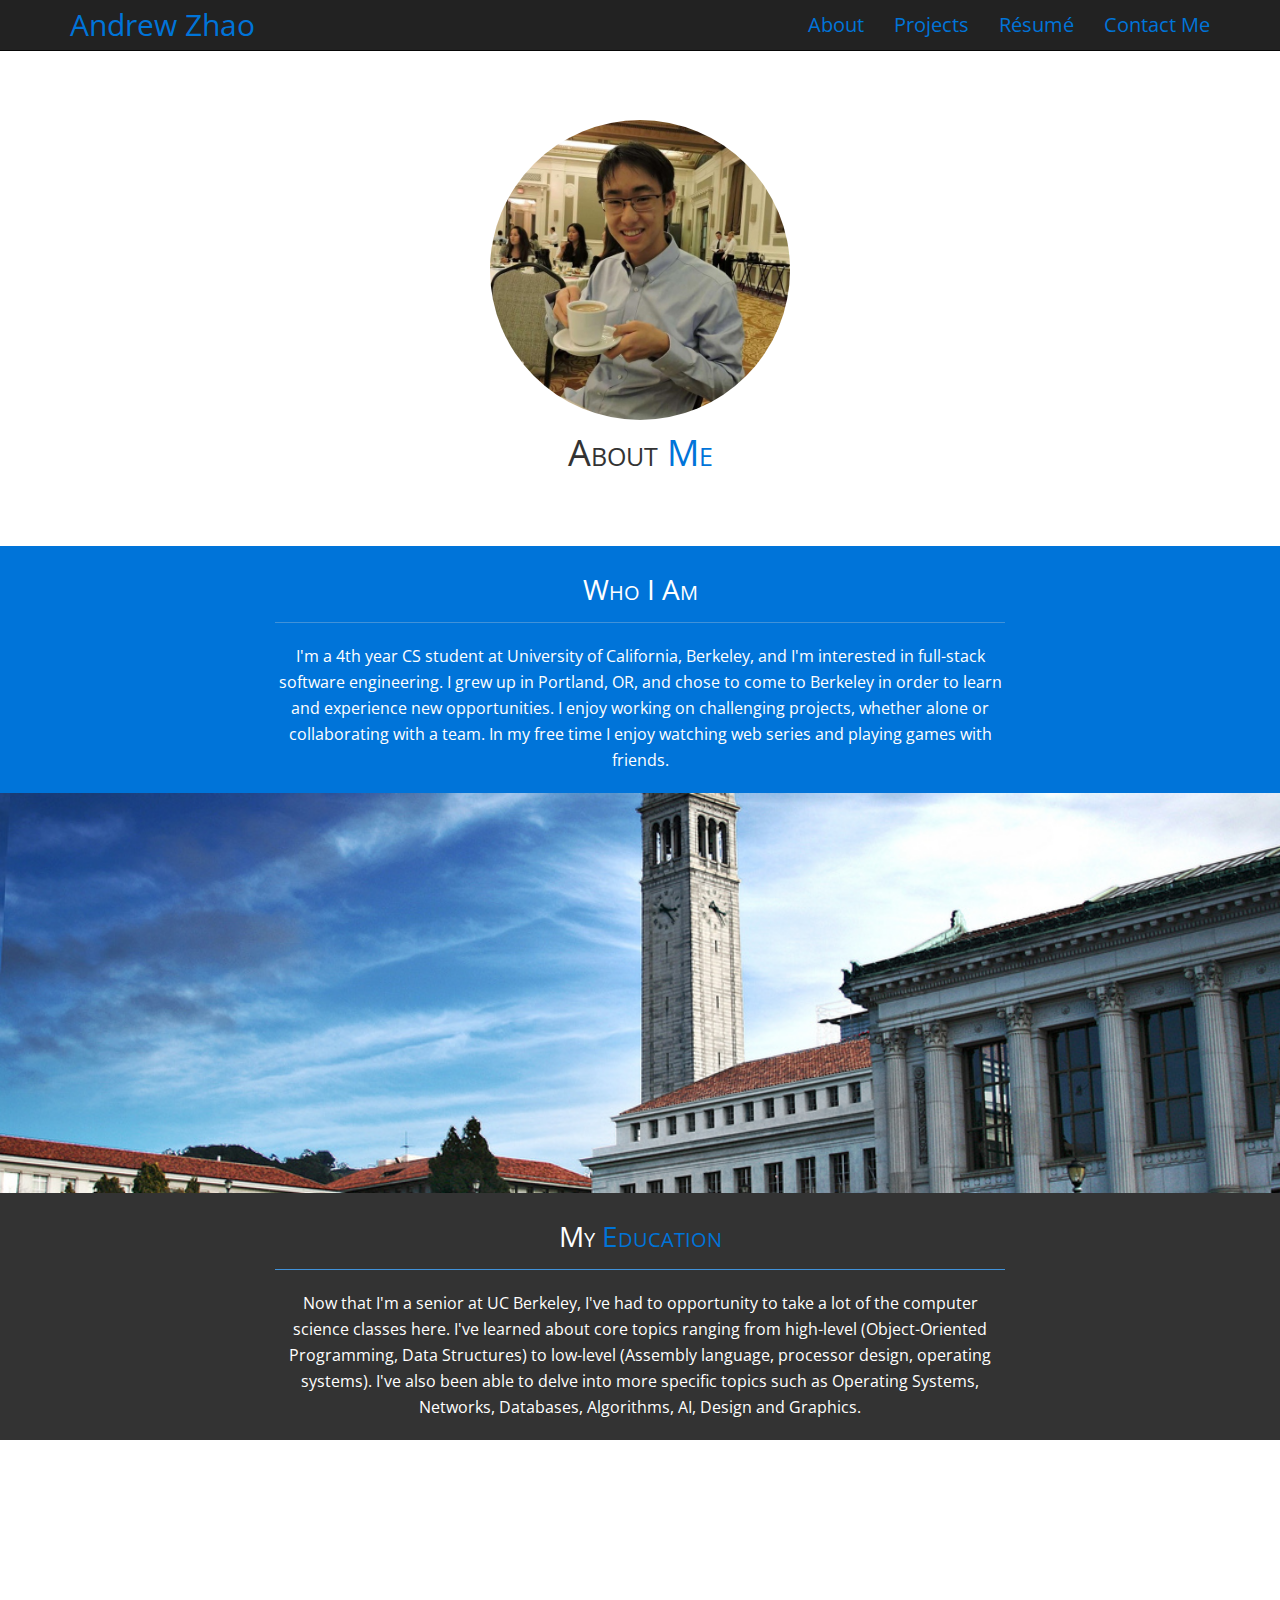
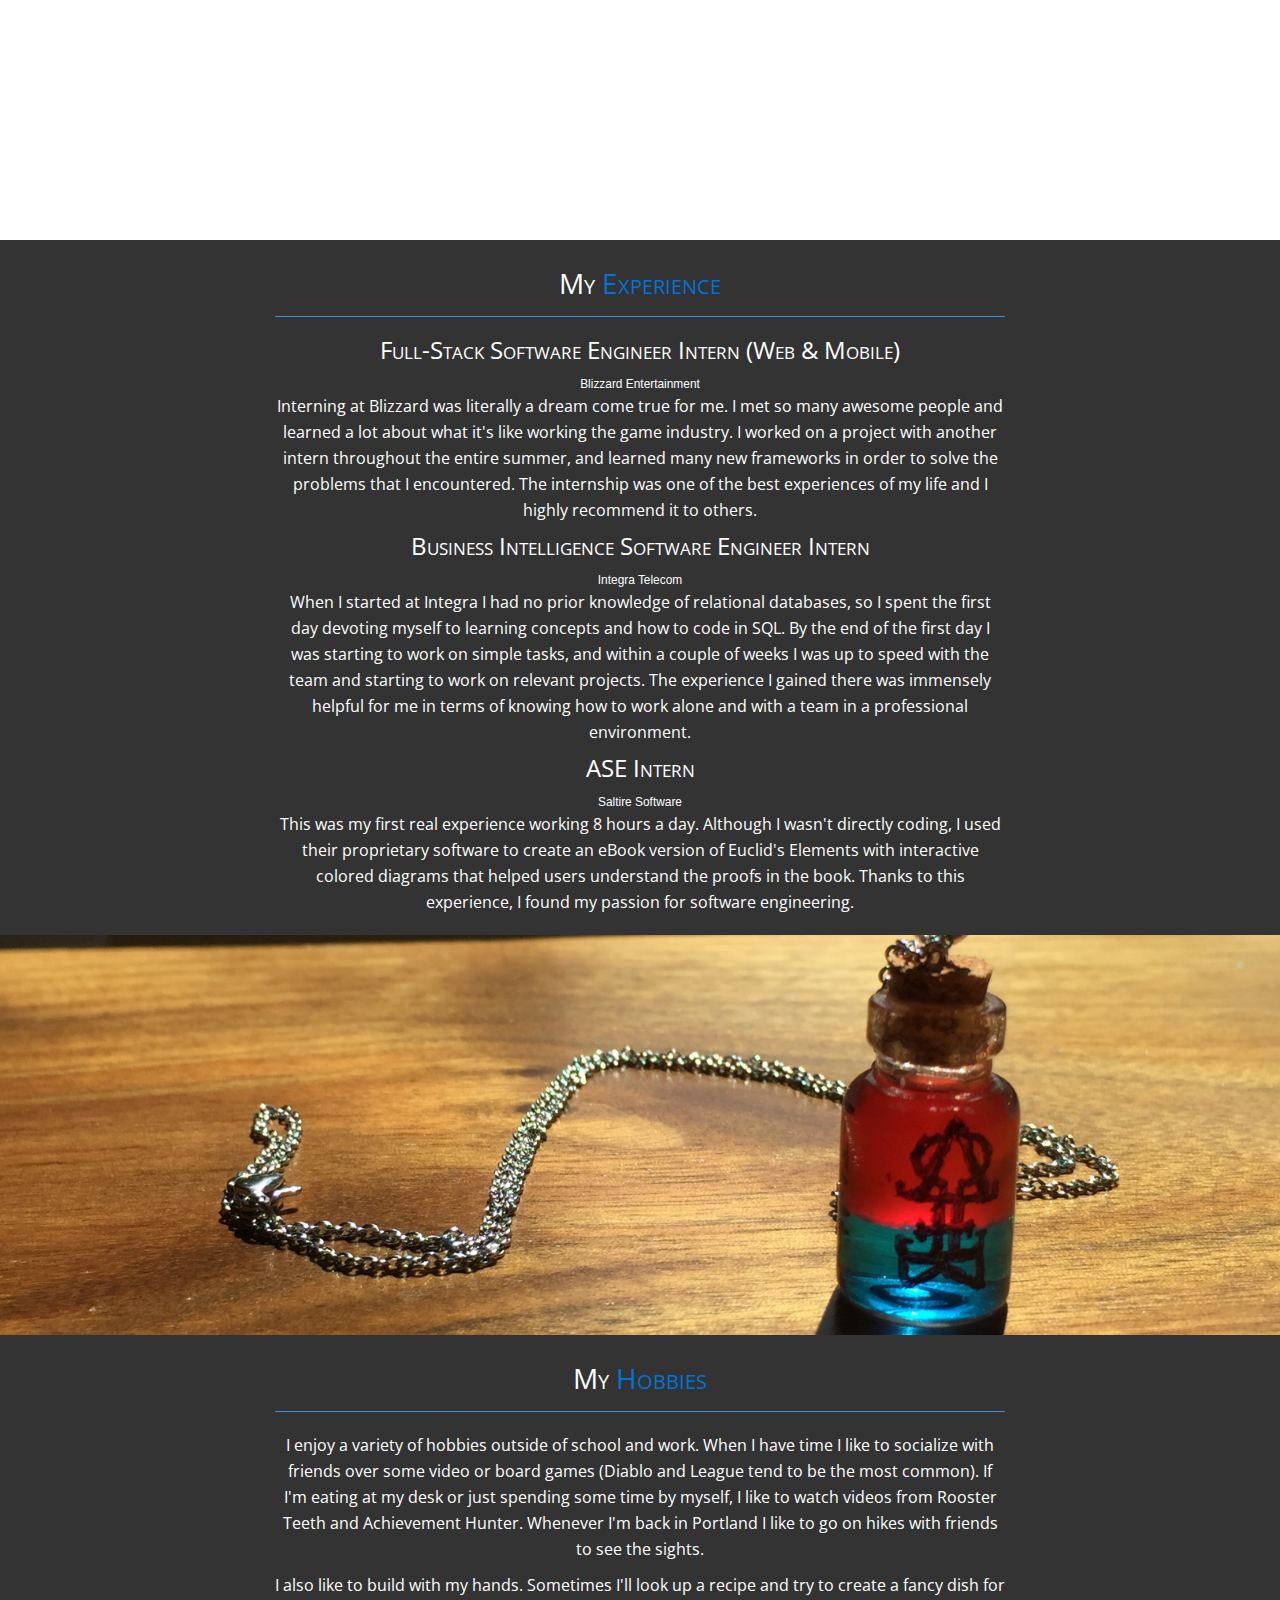
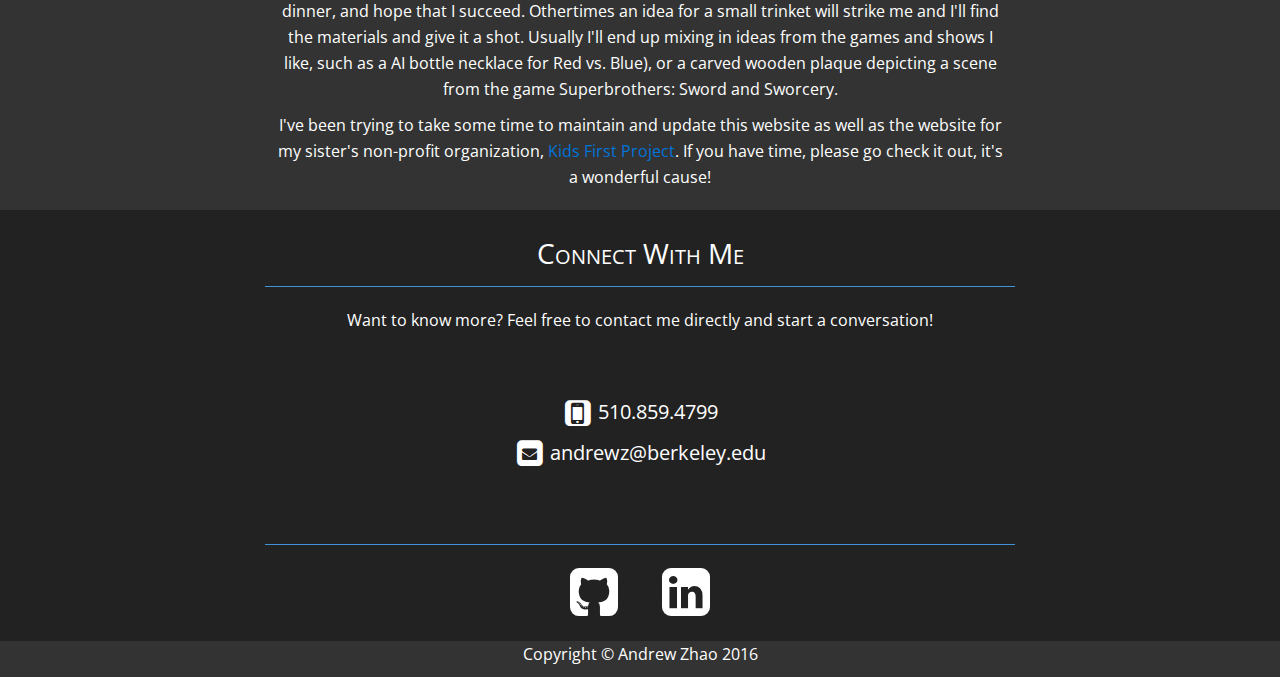
==== commit c6342281: "Clean up text and formatting" ====
--- a/about.html
+++ b/about.html
@@ -118,38 +118,30 @@
             <div class="col-md-8 col-md-offset-2">
                 <h2>My <span style="color:#0074d9">Experience</span></h2>
                 <hr>
-                <ul>
-                  <li>
-                    <h4>Full-Stack Software Engineer Intern (Web & Mobile)</h4>
-                    <small>Blizzard Entertainment</small>
-                    <p>
-                      Interning at Blizzard was literally a dream come true for me. I met so many awesome people and learned a lot
-                      about what it's like working the game industry. I worked on a project with another intern throughout the entire
-                      summer, and learned many new frameworks in order to solve the problems that I encountered. The internship was
-                      one of the best experiences of my life and I highly recommend it to others.
-                    </p>
-                  </li>
-                  <li>
-                    <h4>Business Intelligence Software Engineer Intern</h4>
-                    <small>Integra Telecom</small>
-                    <p>
-                      When I started at Integra I had no prior knowledge of relational databases, so I spent the first day devoting
-                      myself to learning concepts and how to code in SQL. By the end of the first day I was starting to work on simple
-                      tasks, and within a couple of weeks I was up to speed with the team and starting to work on relevant projects.
-                      The experience I gained there was immensely helpful for me in terms of knowing how to work alone and with a team in a
-                      professional environment.
-                    </p>
-                  </li>
-                  <li>
-                    <h4>ASE Intern</h4>
-                    <small>Saltire Software</small>
-                    <p>
-                      This was my first real experience working 8 hours a day. Although I wasn't directly coding, I used their proprietary
-                      software to create an eBook version of Euclid's Elements with interactive colored diagrams that helped users
-                      understand the proofs in the book. Thanks to this experience, I found my passion for software engineering.
-                    </p>
-                  </li>
-                </ul>
+                <h4>Full-Stack Software Engineer Intern (Web & Mobile)</h4>
+                <small>Blizzard Entertainment</small>
+                <p>
+                  Interning at Blizzard was literally a dream come true for me. I met so many awesome people and learned a lot
+                  about what it's like working the game industry. I worked on a project with another intern throughout the entire
+                  summer, and learned many new frameworks in order to solve the problems that I encountered. The internship was
+                  one of the best experiences of my life and I highly recommend it to others.
+                </p>
+                <h4>Business Intelligence Software Engineer Intern</h4>
+                <small>Integra Telecom</small>
+                <p>
+                  When I started at Integra I had no prior knowledge of relational databases, so I spent the first day devoting
+                  myself to learning concepts and how to code in SQL. By the end of the first day I was starting to work on simple
+                  tasks, and within a couple of weeks I was up to speed with the team and starting to work on relevant projects.
+                  The experience I gained there was immensely helpful for me in terms of knowing how to work alone and with a team in a
+                  professional environment.
+                </p>
+                <h4>ASE Intern</h4>
+                <small>Saltire Software</small>
+                <p>
+                  This was my first real experience working 8 hours a day. Although I wasn't directly coding, I used their proprietary
+                  software to create an eBook version of Euclid's Elements with interactive colored diagrams that helped users
+                  understand the proofs in the book. Thanks to this experience, I found my passion for software engineering.
+                </p>
               </div>
         </div>
     </section>
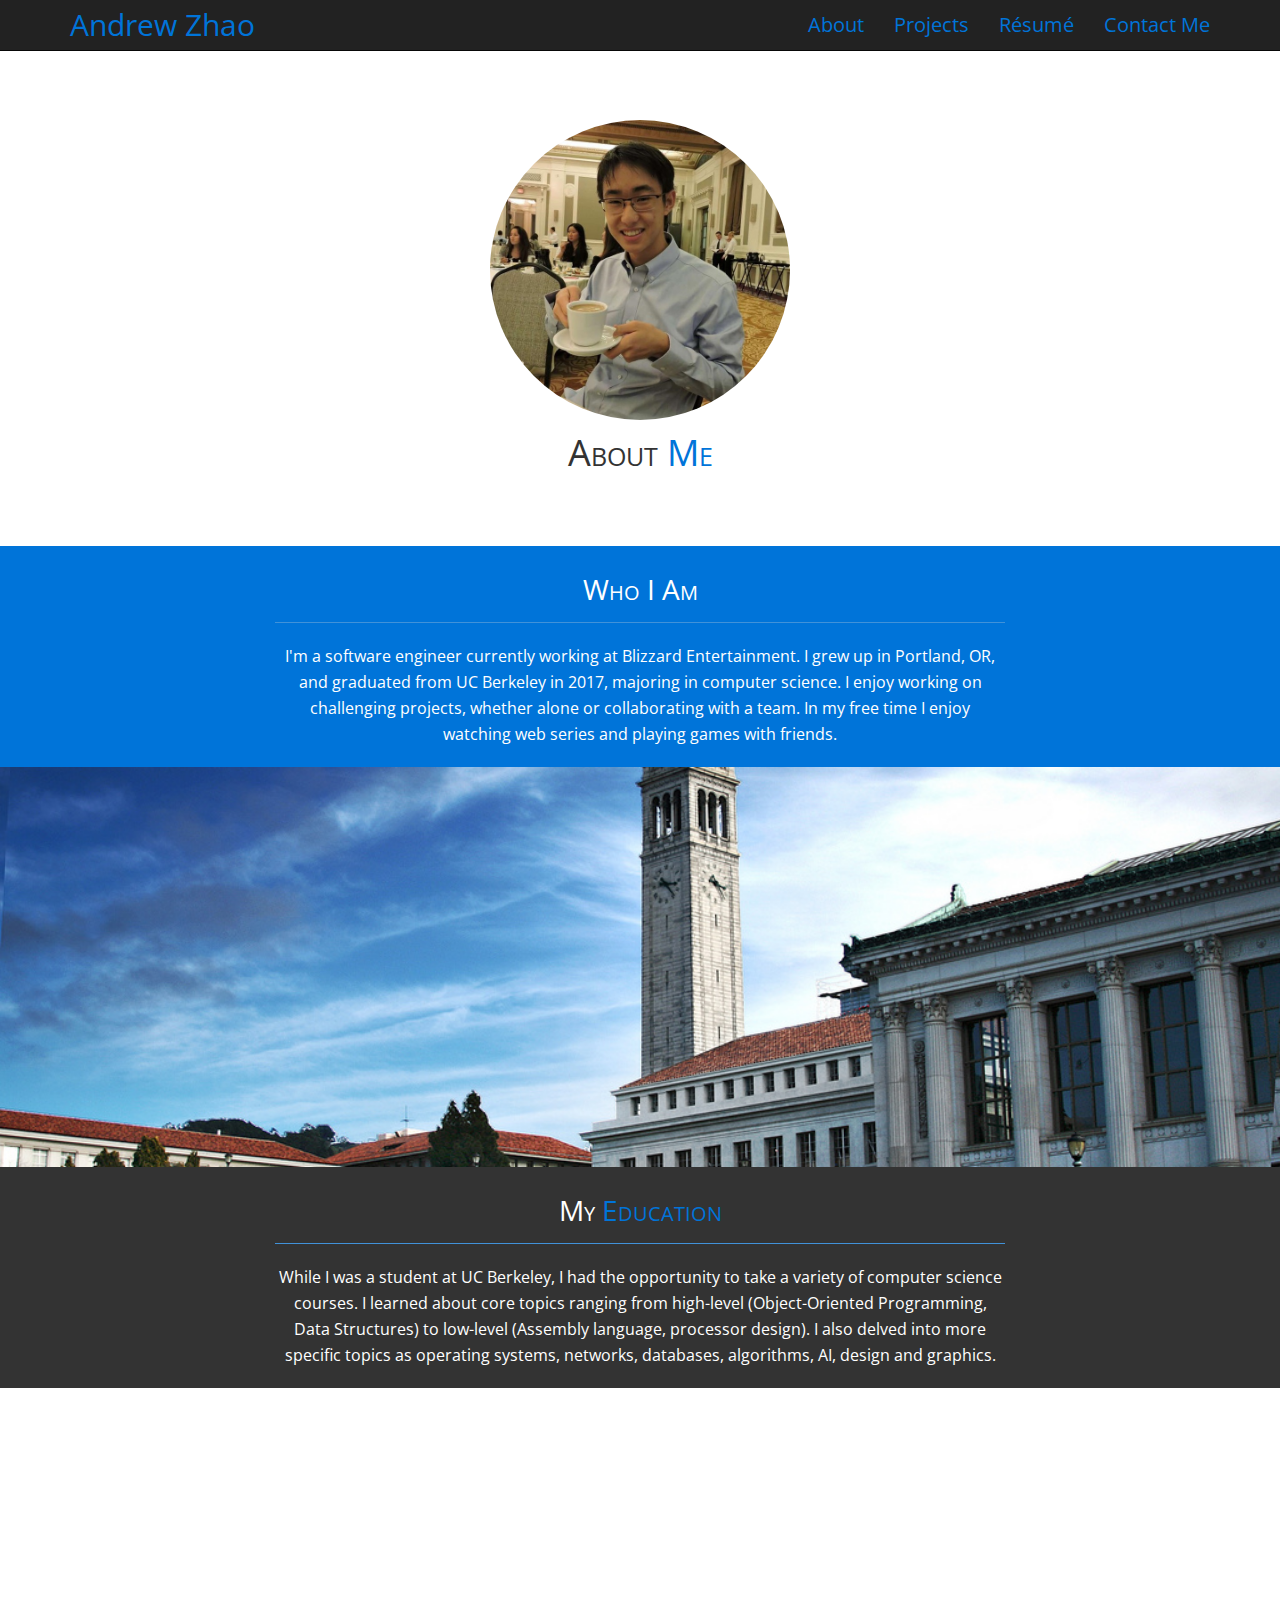
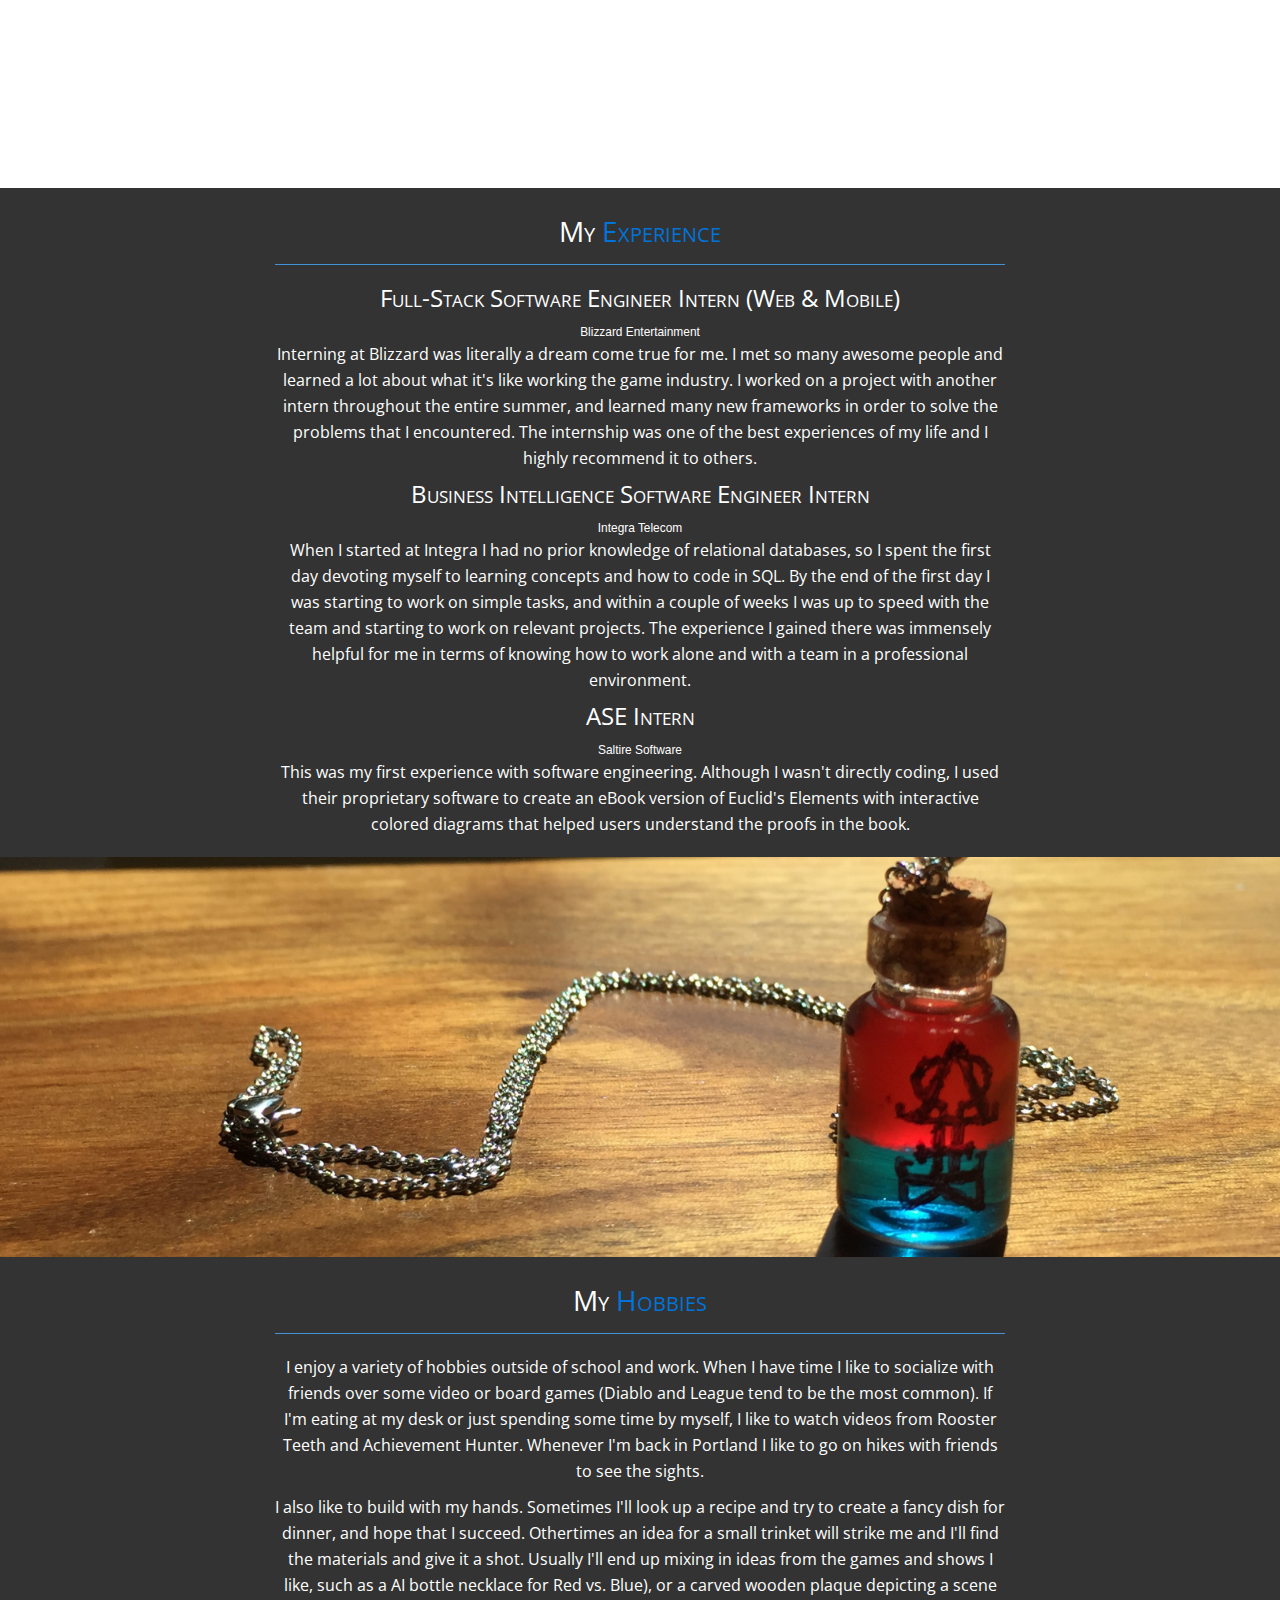
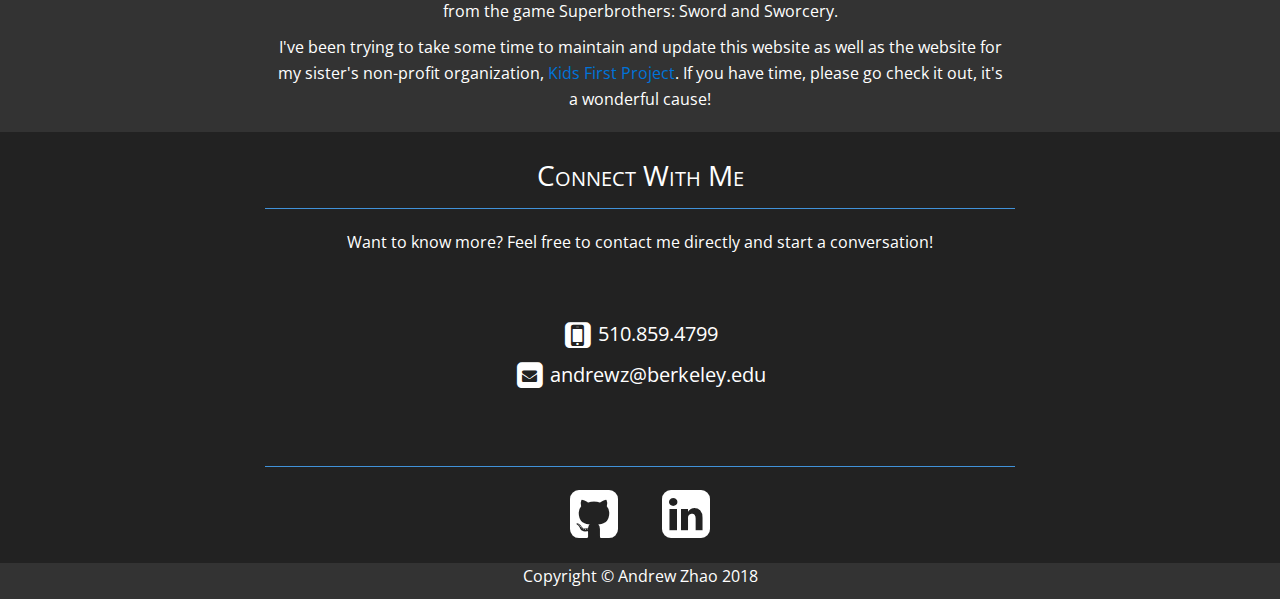
==== commit 6642e84b: "Update text" ====
--- a/about.html
+++ b/about.html
@@ -83,9 +83,8 @@
                 <h2>Who I Am</h2>
                 <hr>
                 <p>
-                  I'm a 4th year CS student at University of California, Berkeley, and I'm interested in full-stack software engineering.
-                  I grew up in Portland, OR, and chose to come to Berkeley in order to learn and experience new opportunities.
-                  I enjoy working on challenging projects, whether alone or collaborating with a team. In my free time I enjoy
+                  I'm a software engineer currently working at Blizzard Entertainment. I grew up in Portland, OR, and graduated from UC Berkeley in 2017, majoring in
+                  computer science. I enjoy working on challenging projects, whether alone or collaborating with a team. In my free time I enjoy
                   watching web series and playing games with friends.
                 </p>
             </div>
@@ -101,10 +100,10 @@
                 <h2>My <span style="color:#0074d9">Education</span></h2>
                 <hr>
                 <p>
-                  Now that I'm a senior at UC Berkeley, I've had to opportunity to take a lot of the computer science classes here.
-                  I've learned about core topics ranging from high-level (Object-Oriented Programming, Data Structures) to low-level
-                  (Assembly language, processor design, operating systems). I've also been able to delve into more specific topics
-                  such as Operating Systems, Networks, Databases, Algorithms, AI, Design and Graphics.
+                  While I was a student at UC Berkeley, I had the opportunity to take a variety of computer science courses.
+                  I learned about core topics ranging from high-level (Object-Oriented Programming, Data Structures) to low-level
+                  (Assembly language, processor design). I also delved into more specific topics as operating systems, networks,
+                  databases, algorithms, AI, design and graphics.
                 </p>
             </div>
         </div>
@@ -138,9 +137,9 @@
                 <h4>ASE Intern</h4>
                 <small>Saltire Software</small>
                 <p>
-                  This was my first real experience working 8 hours a day. Although I wasn't directly coding, I used their proprietary
+                  This was my first experience with software engineering. Although I wasn't directly coding, I used their proprietary
                   software to create an eBook version of Euclid's Elements with interactive colored diagrams that helped users
-                  understand the proofs in the book. Thanks to this experience, I found my passion for software engineering.
+                  understand the proofs in the book.
                 </p>
               </div>
         </div>
@@ -224,7 +223,7 @@
     <footer class="bg-gray">
         <div class="row">
             <div class="col-lg-12">
-                <p>Copyright &copy; Andrew Zhao 2016</p>
+                <p>Copyright &copy; Andrew Zhao 2018</p>
             </div>
         </div>
     </footer>
--- a/css/style.css
+++ b/css/style.css
@@ -2,7 +2,7 @@
     padding-top: 50px;
     padding-bottom:70px;
 }
-    
+
 
 #profile {
     text-align: center;
@@ -66,7 +66,7 @@
 }
 
 #projectCarousel .carousel-inner .item .col-xs-6 img {
-    width: 100%;
+    max-width: 100%;
     max-height 400px;
     overflow: hidden;
 }
@@ -192,25 +192,33 @@
 
 .skills-list .skill-html,
 .skills-list .skill-CSS,
-.skills-list .skill-js,
 .skills-list .skill-bootstrap {
     border-radius: 5px;
-    background-color:#4488dd;
+    background-color:#44dd88;
     color:white;
 }
 
 .skills-list .skill-rails,
+.skills-list .skill-js {
+    border-radius: 5px;
+    background-color:#3499dd;
+    color:white;
+}
+
+.skills-list .skill-python,
+.skills-list .skill-c,
+.skills-list .skill-opengl,
 .skills-list .skill-MSS {
     border-radius: 5px;
-    background-color:#dd4455;
-    color:white;
-}
-
-.skills-list .skill-python,
+    background-color:#88dd44;
+    color:white;
+}
+
 .skills-list .skill-geometry-expressions,
-.skills-list .skill-iBook {
-    border-radius: 5px;
-    background-color:#dd9955;
+.skills-list .skill-iBook,
+.skills-list .skill-figma {
+    border-radius: 5px;
+    background-color:#ee3355;
     color:white;
 }
 
@@ -225,4 +233,4 @@
 .contact .container .row .col-md-8 #contact-info {
     padding-top: 50px;
     padding-bottom: 50px;
-}+}
